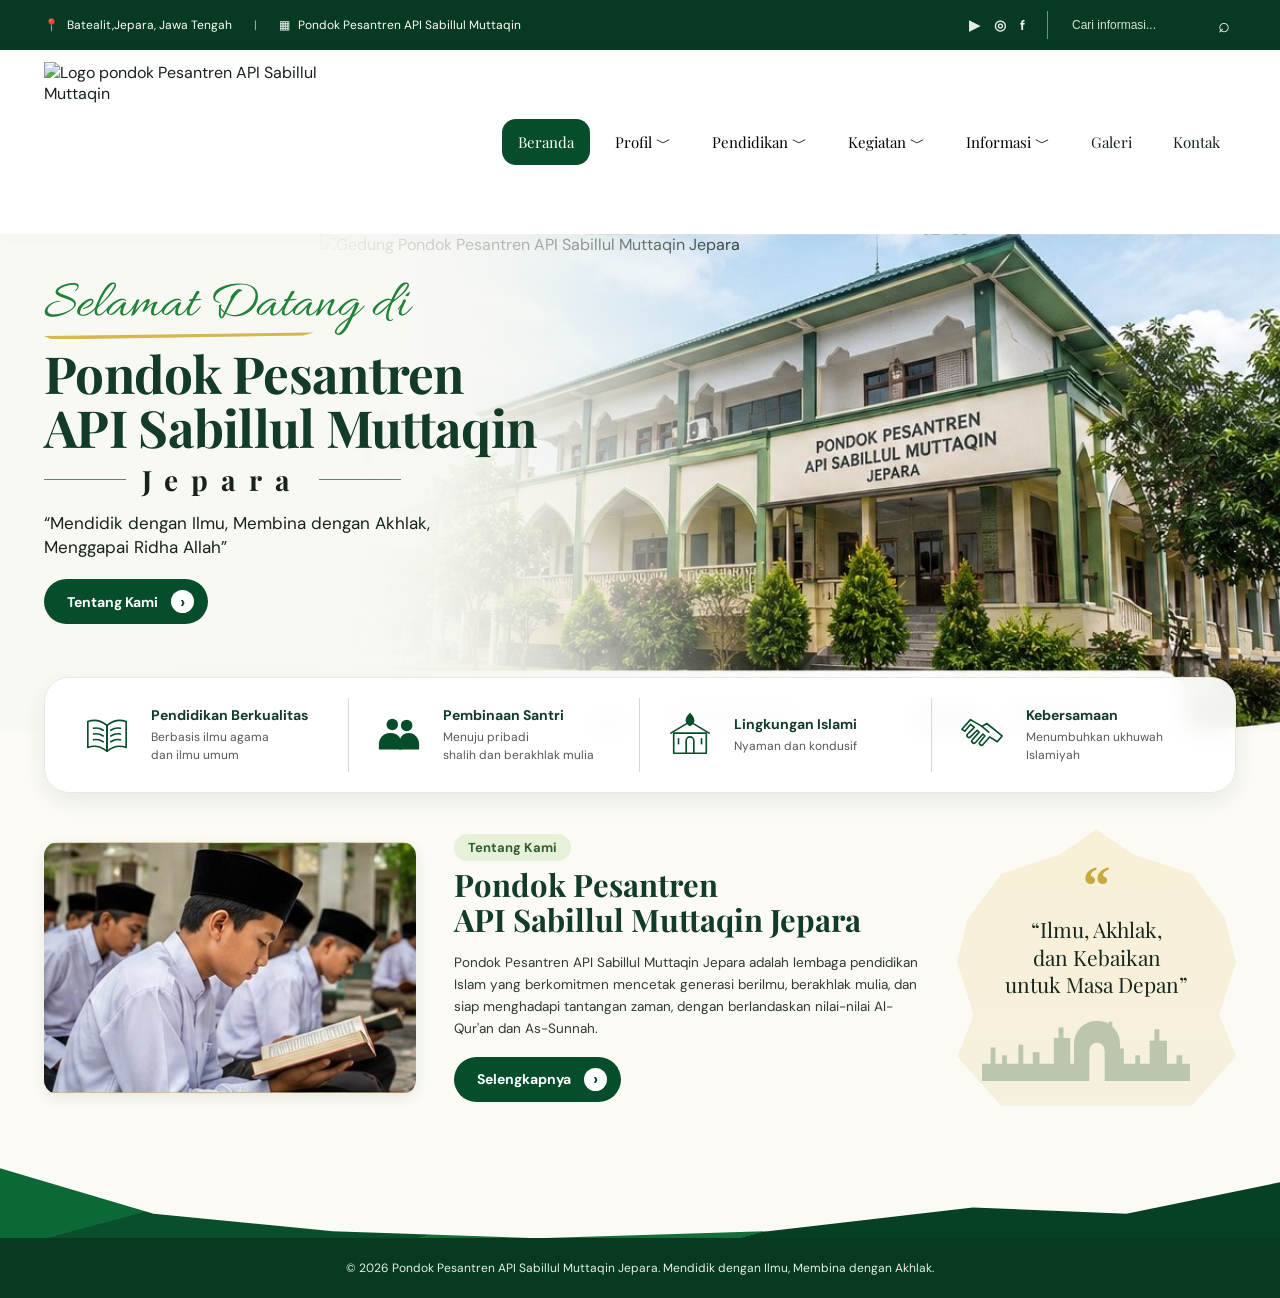
==== index.html.html @ f6223b7c "Add files via upload" ====
<!DOCTYPE html>
<html lang="id">
<head>
<meta charset="UTF-8">
<meta name="viewport" content="width=device-width, initial-scale=1.0">
<meta name="theme-color" content="#064d2b">
<meta name="description" content="Website resmi Pondok Pesantren API Sabillul Muttaqin Jepara. Mendidik dengan ilmu, membina dengan akhlak, menggapai ridha Allah.">
<title>Pondok Pesantren API Sabillul Muttaqin Jepara</title>
<link rel="preconnect" href="https://fonts.googleapis.com">
<link rel="preconnect" href="https://fonts.gstatic.com" crossorigin>
<link href="https://fonts.googleapis.com/css2?family=DM+Sans:wght@400;500;600;700&family=Playfair+Display:wght@500;600;700;800&family=Allura&display=swap" rel="stylesheet">
<link rel="stylesheet" href="style.css">
</head>
<body>
<div class="topbar"><div class="top-inner">
  <div class="top-item"><span aria-hidden="true">📍</span> Batealit,Jepara, Jawa Tengah</div><span class="top-divider">|</span>
  <div class="top-item"><span aria-hidden="true">▦</span> Pondok Pesantren API Sabillul Muttaqin</div>
  <div class="top-spacer"></div>
  <div class="socials" aria-label="Media sosial"><a href="#kontak" aria-label="YouTube">▶</a><a href="#kontak" aria-label="Instagram">◎</a><a href="#kontak" aria-label="Facebook">f</a></div>
  <div class="search"><input aria-label="Cari informasi" placeholder="Cari informasi..." id="searchInput"><button aria-label="Cari" style="background:none;border:0;color:white;font-size:20px;cursor:pointer" onclick="searchSite()">⌕</button></div>
</div></div>
<header class="nav-wrap"><nav class="nav" aria-label="Navigasi utama">
  <a class="brand" href="#beranda">
    <img src="logo.png.png" alt="Logo pondok Pesantren API Sabillul Muttaqin">
  </a>
  <button class="mobile-toggle" aria-label="Buka menu" aria-expanded="false" onclick="toggleMenu()">☰</button>
  <div class="nav-links" id="navLinks">
    <a class="active" href="#beranda">Beranda</a>
    <div class="drop"><button class="drop-toggle" aria-haspopup="true">Profil ﹀</button><div class="drop-menu"><a href="#tentang">Tentang Kami</a><a href="#nilai">Visi &amp; Misi</a><a href="#kontak">Pengasuh Pesantren</a></div></div>
    <div class="drop"><button class="drop-toggle" aria-haspopup="true">Pendidikan ﹀</button><div class="drop-menu"><a href="#pendidikan">Program Pendidikan</a><a href="#pendidikan">Kurikulum</a><a href="#pendidikan">Penerimaan Santri</a></div></div>
    <div class="drop"><button class="drop-toggle" aria-haspopup="true">Kegiatan ﹀</button><div class="drop-menu"><a href="#kegiatan">Kegiatan Santri</a><a href="#kegiatan">Agenda Pesantren</a></div></div>
    <div class="drop"><button class="drop-toggle" aria-haspopup="true">Informasi ﹀</button><div class="drop-menu"><a href="#informasi">Berita</a><a href="#informasi">Pengumuman</a></div></div>
    <a href="#galeri">Galeri</a><a href="#kontak">Kontak</a>
  </div>
</nav></header>
<main>
<section class="hero" id="beranda" aria-label="Selamat datang">
  <div class="hero-photo"><img src="gedung pondok.jpg" alt="Gedung Pondok Pesantren API Sabillul Muttaqin Jepara"></div>
  <div class="hero-content">
    <p class="script">Selamat Datang di</p>
    <h1>Pondok Pesantren<br>API Sabillul Muttaqin</h1>
    <div class="jepara">Jepara</div>
    <p class="hero-quote">“Mendidik dengan Ilmu, Membina dengan Akhlak,<br>Menggapai Ridha Allah”</p>
    <a class="pill" href="#tentang">Tentang Kami <span class="circle-arrow">›</span></a>
  </div>
</section>
<section class="feature-shell" id="nilai" aria-label="Keunggulan pesantren"><div class="features">
  <article class="feature"><div class="feature-icon"><svg viewBox="0 0 48 48"><path d="M4 10c8-3 14-1 20 4v27c-6-5-12-7-20-4z"/><path d="M44 10c-8-3-14-1-20 4v27c6-5 12-7 20-4z"/><path d="M10 17c4-1 7 0 10 2M10 23c4-1 7 0 10 2M10 29c4-1 7 0 10 2M38 17c-4-1-7 0-10 2M38 23c-4-1-7 0-10 2M38 29c-4-1-7 0-10 2"/></svg></div><div><h3>Pendidikan Berkualitas</h3><p>Berbasis ilmu agama<br>dan ilmu umum</p></div></article>
  <article class="feature"><div class="feature-icon"><svg viewBox="0 0 48 48"><circle cx="17" cy="13" r="6" fill="currentColor" stroke="none"/><circle cx="32" cy="14" r="6" fill="currentColor" stroke="none"/><path d="M3 39v-5c0-7 5-12 12-12s12 5 12 12v5z" fill="currentColor" stroke="none"/><path d="M24 39v-5c0-7 4-12 10-12s11 5 11 12v5z" fill="currentColor" stroke="none"/></svg></div><div><h3>Pembinaan Santri</h3><p>Menuju pribadi<br>shalih dan berakhlak mulia</p></div></article>
  <article class="feature"><div class="feature-icon"><svg viewBox="0 0 48 48"><path d="M7 22h34v21H7z"/><path d="M4 22l20-12 20 12M20 43V30a4 4 0 0 1 8 0v13"/><path d="M24 2c-5 5-5 9 0 12 5-3 5-7 0-12z" fill="currentColor"/><path d="M12 28v5m24-5v5"/></svg></div><div><h3>Lingkungan Islami</h3><p>Nyaman dan kondusif</p></div></article>
  <article class="feature"><div class="feature-icon"><svg viewBox="0 0 48 48"><path d="M3 18l9-10 12 7 5-3 16 13-5 6-8-5-7 8c-2 2-5-1-3-3l5-6-2-2-8 9c-2 2-5-1-3-3l7-8-2-2-7 7c-2 2-5-1-3-3l7-7-4-3-6 7z"/><path d="M24 15l7 6"/></svg></div><div><h3>Kebersamaan</h3><p>Menumbuhkan ukhuwah<br>Islamiyah</p></div></article>
</div></section>
<section class="about" id="tentang">
  <img class="students" src="[data-uri]" alt="Santri sedang membaca dan mempelajari kitab">
  <div class="about-copy"><span class="eyebrow">Tentang Kami</span><h2>Pondok Pesantren<br>API Sabillul Muttaqin Jepara</h2><p>Pondok Pesantren API Sabillul Muttaqin Jepara adalah lembaga pendidikan Islam yang berkomitmen mencetak generasi berilmu, berakhlak mulia, dan siap menghadapi tantangan zaman, dengan berlandaskan nilai-nilai Al-Qur'an dan As-Sunnah.</p><a class="pill" href="#kontak">Selengkapnya <span class="circle-arrow">›</span></a></div>
  <aside class="quote-card"><div class="quote-mark">“</div><blockquote>“Ilmu, Akhlak,<br>dan Kebaikan<br>untuk Masa Depan”</blockquote><svg class="silhouette" viewBox="0 0 240 70" aria-hidden="true"><path fill="currentColor" d="M0 70V52h9V35h5v17h7V43h5v9h12V32h5v20h10V40h7v12h15V25h5V14h5v11h7v27h10V40h7v12h13V36h5V19h5V8h4V19h5v17h7v16h12V43h5v9h10V28h5V16h5v12h8v24h10V43h6v9h8v18z"/><path fill="currentColor" d="M96 70V31a24 24 0 0 1 48 0v39z"/><path fill="#f5f0df" d="M112 70V38a8 8 0 0 1 16 0v32z"/></svg></aside>
</section>
</main>
<div class="bottom-wave"></div>
<footer id="kontak">© <span id="year"></span> Pondok Pesantren API Sabillul Muttaqin Jepara. Mendidik dengan Ilmu, Membina dengan Akhlak.</footer>
<script>
function toggleMenu(){const menu=document.getElementById('navLinks');const btn=document.querySelector('.mobile-toggle');const open=menu.classList.toggle('open');btn.setAttribute('aria-expanded',String(open));}
document.querySelectorAll('#navLinks a').forEach(a=>a.addEventListener('click',()=>{document.getElementById('navLinks').classList.remove('open');document.querySelector('.mobile-toggle').setAttribute('aria-expanded','false')}));
function searchSite(){const q=document.getElementById('searchInput').value.trim().toLowerCase();if(!q)return;const targets=[...document.querySelectorAll('main h1,main h2,main h3,main p')];const found=targets.find(el=>el.textContent.toLowerCase().includes(q));if(found){found.scrollIntoView({behavior:'smooth',block:'center'});found.style.outline='2px solid #d6b64f';setTimeout(()=>found.style.outline='',1800)}else alert('Informasi "'+q+'" belum tersedia di halaman ini.');}
document.getElementById('searchInput').addEventListener('keydown',e=>{if(e.key==='Enter')searchSite()});
document.getElementById('year').textContent=new Date().getFullYear();
</script>
</body></html>
---- style.css ----
:root{--green:#064d2b;--deep:#063a22;--green2:#18743c;--gold:#d6b64f;--ink:#123c27;--cream:#fbfaf5;--muted:#5f685f;--shadow:0 12px 35px #153b2512}
*{box-sizing:border-box}html{scroll-behavior:smooth}body{margin:0;background:var(--cream);color:#17231a;font-family:"DM Sans",sans-serif}a{color:inherit;text-decoration:none}button{font:inherit}.topbar{background:var(--deep);color:#fff;font-size:12px}.top-inner{max-width:1240px;margin:auto;padding:11px 24px;display:flex;align-items:center;gap:22px}.top-item{display:flex;align-items:center;gap:8px;white-space:nowrap}.top-divider{opacity:.6}.top-spacer{flex:1}.socials{display:flex;gap:14px;align-items:center}.socials a{font-weight:700;font-size:14px;opacity:.9}.search{display:flex;align-items:center;gap:12px;border-left:1px solid #ffffff70;padding-left:22px}.search input{width:130px;background:transparent;border:0;color:#fff;outline:0;font-size:12px}.search input::placeholder{color:#d5dfd8}.nav-wrap{background:#ffffffed;position:sticky;top:0;z-index:10;box-shadow:0 3px 16px #123c2708;backdrop-filter:blur(12px)}.nav{max-width:1240px;margin:auto;padding:12px 24px;display:flex;align-items:center;justify-content:space-between;gap:26px}.brand{display:flex;align-items:center;gap:15px;min-width:330px}.brand img{width:78px;height:78px;object-fit:contain}.brand-title{font-family:"Playfair Display",serif;font-weight:800;color:#123c27;line-height:1.05;font-size:21px}.brand-title small{display:block;font-family:"DM Sans",sans-serif;font-size:14px;letter-spacing:3px;margin-top:4px}.nav-links{display:flex;align-items:center;gap:9px}.nav-links>a,.drop-toggle{padding:13px 16px;border-radius:14px;font-family:"Playfair Display",serif;font-size:15px;white-space:nowrap;transition:.2s;background:none;border:0;cursor:pointer}.nav-links>a:hover,.drop-toggle:hover{color:var(--green2);background:#edf5e9}.nav-links .active{background:var(--green);color:white}.drop{position:relative}.drop-menu{display:none;position:absolute;top:100%;left:0;min-width:190px;padding:8px;background:white;box-shadow:var(--shadow);border:1px solid #e7eee6;border-radius:12px}.drop:hover .drop-menu,.drop:focus-within .drop-menu{display:grid}.drop-menu a{padding:11px 12px;border-radius:8px;font-size:13px}.drop-menu a:hover{background:#edf5e9}.mobile-toggle{display:none;border:0;background:var(--green);color:white;padding:10px 13px;border-radius:10px;font-size:20px}.hero{position:relative;min-height:490px;overflow:hidden;background:#e8f0e7}.hero-photo{position:absolute;inset:0 0 0 25%;background-image:linear-gradient(90deg,#f8f8f2 0%,#f8f8f2cc 12%,#f8f8f200 42%),url("[data-uri]");background-size:cover;background-position:center 47%}.hero:before{content:"";position:absolute;inset:0;background:linear-gradient(90deg,#f9f9f4 0%,#f9f9f4f2 26%,#f9f9f4a6 42%,transparent 62%);z-index:1;pointer-events:none}.hero-content{position:relative;z-index:2;max-width:1240px;margin:auto;padding:42px 24px 108px}.script{font-family:"Allura",cursive;color:#21813a;font-size:54px;line-height:1.1;margin:0 0 4px}.script:after{content:"";display:block;width:270px;height:7px;margin-top:-3px;background:var(--gold);clip-path:polygon(0 50%,100% 0,96% 45%,3% 100%)}h1,h2,h3{font-family:"Playfair Display",serif;color:var(--ink)}h1{font-size:clamp(36px,4vw,52px);line-height:1.05;margin:8px 0 6px;max-width:620px;letter-spacing:-.7px}.jepara{font-family:"Playfair Display",serif;font-weight:700;letter-spacing:13px;font-size:28px;margin:4px 0 14px;display:flex;align-items:center;gap:16px}.jepara:before,.jepara:after{content:"";height:1px;width:82px;background:#63826d}.hero-quote{font-size:17px;line-height:1.4;margin:0 0 20px;max-width:420px}.pill{display:inline-flex;align-items:center;gap:13px;border:0;background:var(--green);color:white;padding:11px 14px 11px 23px;border-radius:40px;font-weight:700;font-size:14px;transition:.2s;cursor:pointer}.pill:hover{background:#0c6b38;transform:translateY(-2px)}.circle-arrow{width:23px;height:23px;display:grid;place-items:center;border-radius:50%;background:#fff;color:var(--green);font-size:17px}.feature-shell{max-width:1240px;margin:-55px auto 0;padding:0 24px;position:relative;z-index:3}.features{display:grid;grid-template-columns:repeat(4,1fr);background:#ffffffed;border:1px solid #e9e8e0;border-radius:25px;box-shadow:0 8px 22px #142d1b12;padding:20px 12px;backdrop-filter:blur(12px)}.feature{display:flex;align-items:center;gap:20px;padding:8px 26px;border-right:1px solid #d6d8d1}.feature:last-child{border:0}.feature-icon{width:48px;height:48px;flex:0 0 48px;color:var(--green);display:grid;place-items:center}.feature-icon svg{width:46px;height:46px;stroke:currentColor;stroke-width:1.7;fill:none;stroke-linecap:round;stroke-linejoin:round}.feature h3{font-family:"DM Sans",sans-serif;font-size:14px;margin:0 0 5px;font-weight:700}.feature p{font-size:12px;color:#525b53;line-height:1.45;margin:0}.about{max-width:1240px;margin:36px auto 0;padding:0 24px 62px;display:grid;grid-template-columns:1fr 1.25fr .75fr;gap:38px;align-items:center}.students{width:100%;height:252px;object-fit:cover;object-position:center;border-radius:14px;box-shadow:0 4px 14px #193f2415}.eyebrow{display:inline-block;background:#e7f1d9;color:#315d32;border-radius:20px;padding:5px 14px;font-size:13px;font-weight:700;margin-bottom:6px}.about h2{font-size:31px;line-height:1.14;margin:0 0 14px}.about-copy p{font-size:13.5px;line-height:1.65;color:#303a31;margin:0 0 16px}.quote-card{min-height:260px;display:flex;flex-direction:column;align-items:center;justify-content:center;text-align:center;padding:35px 24px 25px;position:relative;background:linear-gradient(180deg,#f8f0d6,#f5f0df);clip-path:polygon(50% 0,63% 9%,84% 16%,96% 32%,100% 48%,94% 67%,100% 82%,84% 100%,16% 100%,0 82%,6% 67%,0 48%,4% 32%,16% 16%,37% 9%);color:#17251b}.quote-mark{font-family:Georgia,serif;font-size:55px;line-height:.8;color:#c7a93d;font-weight:bold}.quote-card blockquote{font-family:"Playfair Display",serif;font-size:21px;line-height:1.3;margin:8px 0 16px}.silhouette{width:100%;max-width:230px;opacity:.34;color:#4d7653}.bottom-wave{height:70px;position:relative;overflow:hidden;background:linear-gradient(165deg,#0d6838 0 20%,#0a4e2c 20% 44%,#176c3a 44% 65%,#064126 65%);clip-path:polygon(0 0,12% 65%,26% 90%,42% 100%,60% 90%,76% 56%,88% 65%,100% 20%,100% 100%,0 100%)}footer{background:#063b22;color:#e5eee7;padding:22px;text-align:center;font-size:12px}.mobile-only{display:none}
@media(max-width:1050px){.brand{min-width:0}.brand-title{font-size:18px}.brand img{width:64px;height:64px}.nav-links{gap:0}.nav-links>a,.drop-toggle{padding:11px 9px;font-size:14px}.feature{padding:8px 14px;gap:12px}.about{gap:24px;grid-template-columns:1fr 1.2fr}.quote-card{grid-column:1/-1;min-height:180px;clip-path:none;border-radius:18px}.silhouette{display:none}}
@media(max-width:760px){.top-inner{padding:9px 16px;gap:9px;font-size:10px}.top-item:nth-of-type(2),.top-divider,.socials,.search{display:none}.top-spacer{display:block}.nav{padding:10px 16px}.brand{gap:9px}.brand img{width:52px;height:52px}.brand-title{font-size:15px}.brand-title small{font-size:10px;letter-spacing:2px}.mobile-toggle{display:block}.nav-links{display:none;position:absolute;left:12px;right:12px;top:100%;padding:12px;background:#fff;border-radius:15px;box-shadow:var(--shadow);align-items:stretch;flex-direction:column}.nav-links.open{display:flex}.nav-links>a,.drop-toggle{text-align:left;width:100%;display:block;padding:12px 14px}.drop-menu{position:static;box-shadow:none;border:0;padding-left:15px}.drop:hover .drop-menu,.drop:focus-within .drop-menu{display:grid}.hero{min-height:600px}.hero-photo{inset:220px 0 0;background-position:57% center}.hero:before{background:linear-gradient(180deg,#f9f9f4 0%,#f9f9f4 33%,#f9f9f4d9 48%,transparent 70%)}.hero-content{padding:32px 20px 150px}.script{font-size:43px}.script:after{width:220px}.hero h1{font-size:36px;max-width:500px}.jepara{font-size:22px;letter-spacing:8px;gap:9px}.jepara:before,.jepara:after{width:42px}.hero-quote{font-size:14px;max-width:340px}.feature-shell{margin:-42px auto 0;padding:0 14px}.features{grid-template-columns:1fr 1fr;border-radius:19px;padding:10px}.feature{padding:14px 8px;gap:10px;border-right:0;border-bottom:1px solid #e0e3db}.feature:nth-child(odd){border-right:1px solid #e0e3db}.feature:nth-child(n+3){border-bottom:0}.feature-icon{width:35px;height:35px;flex-basis:35px}.feature-icon svg{width:34px;height:34px}.feature h3{font-size:12px}.feature p{font-size:10px}.about{margin-top:28px;padding:0 18px 36px;grid-template-columns:1fr;gap:20px}.students{height:240px}.about h2{font-size:28px}.quote-card{grid-column:auto;min-height:170px}.bottom-wave{height:42px}}
@media(prefers-reduced-motion:reduce){html{scroll-behavior:auto}*,*:before,*:after{transition:none!important}}
.brand img {
    width: 300px;
    height: 160px;
    object-fit:contain;
}
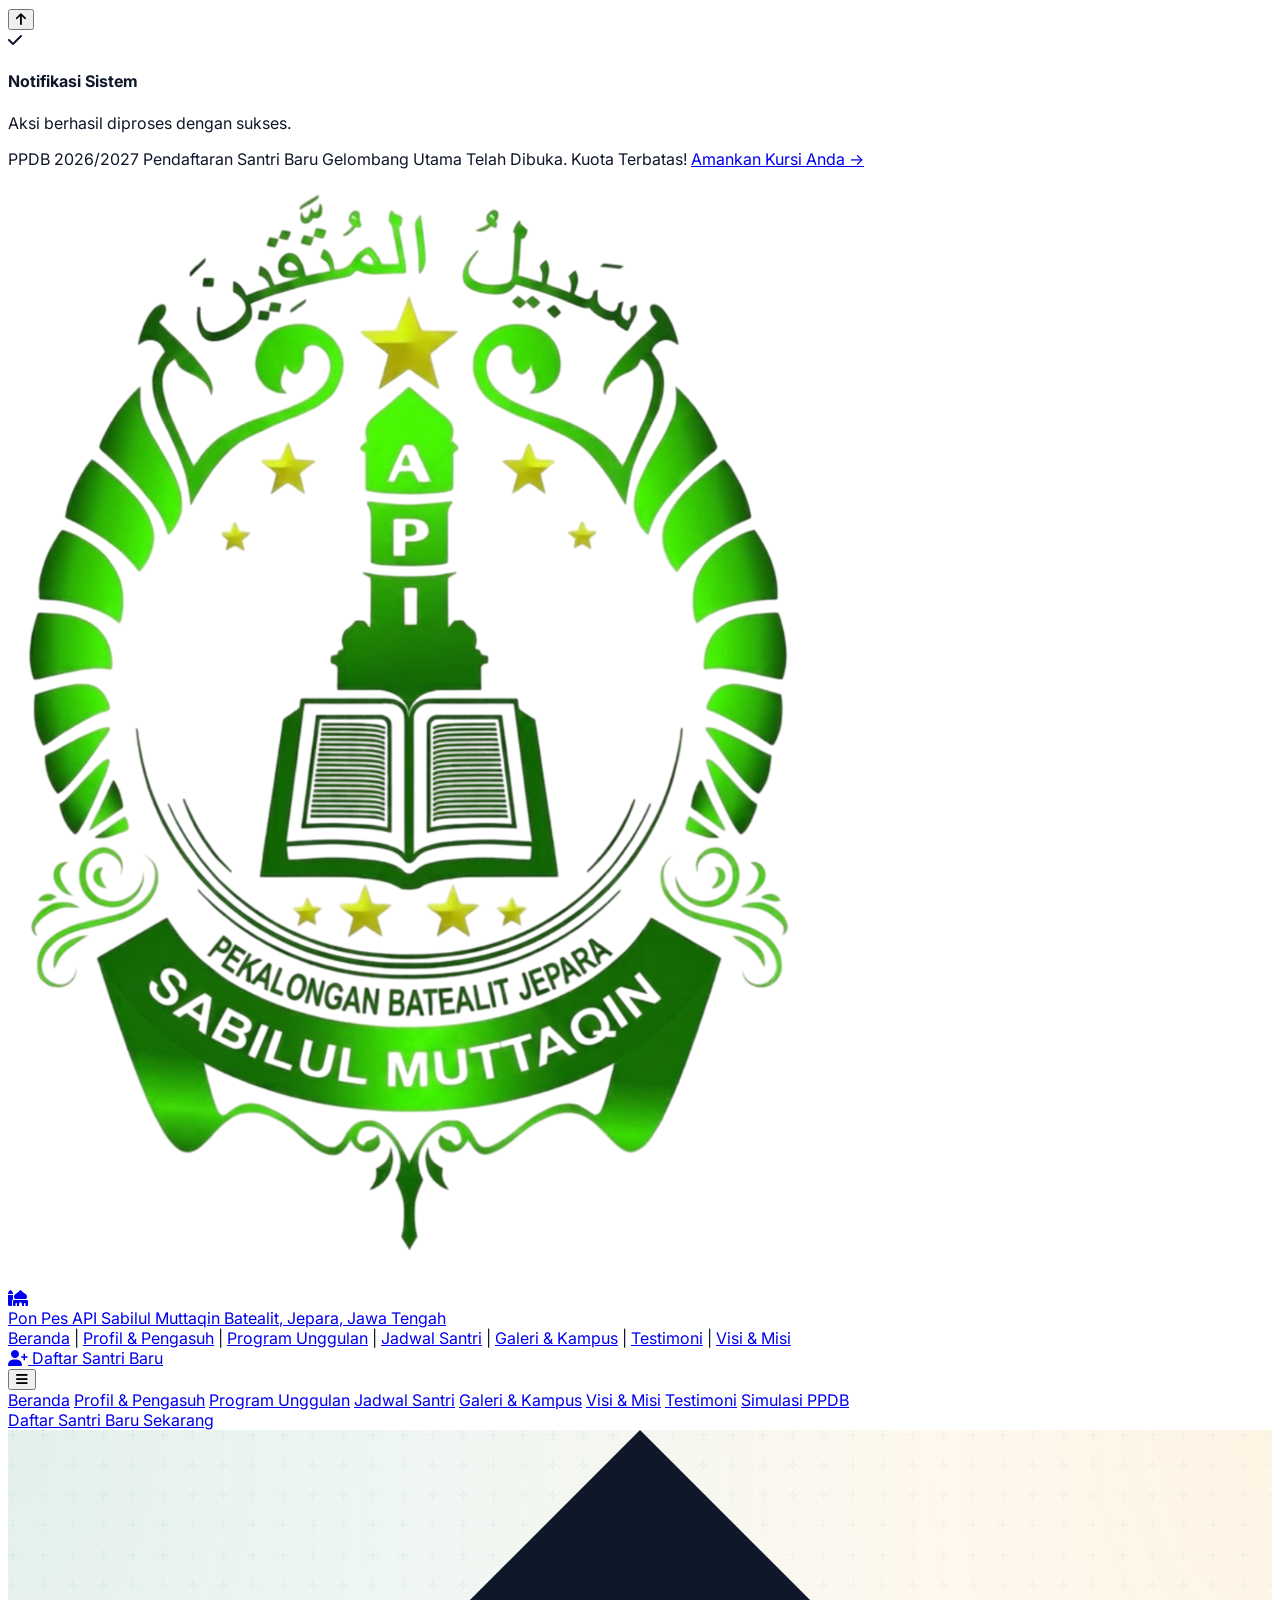
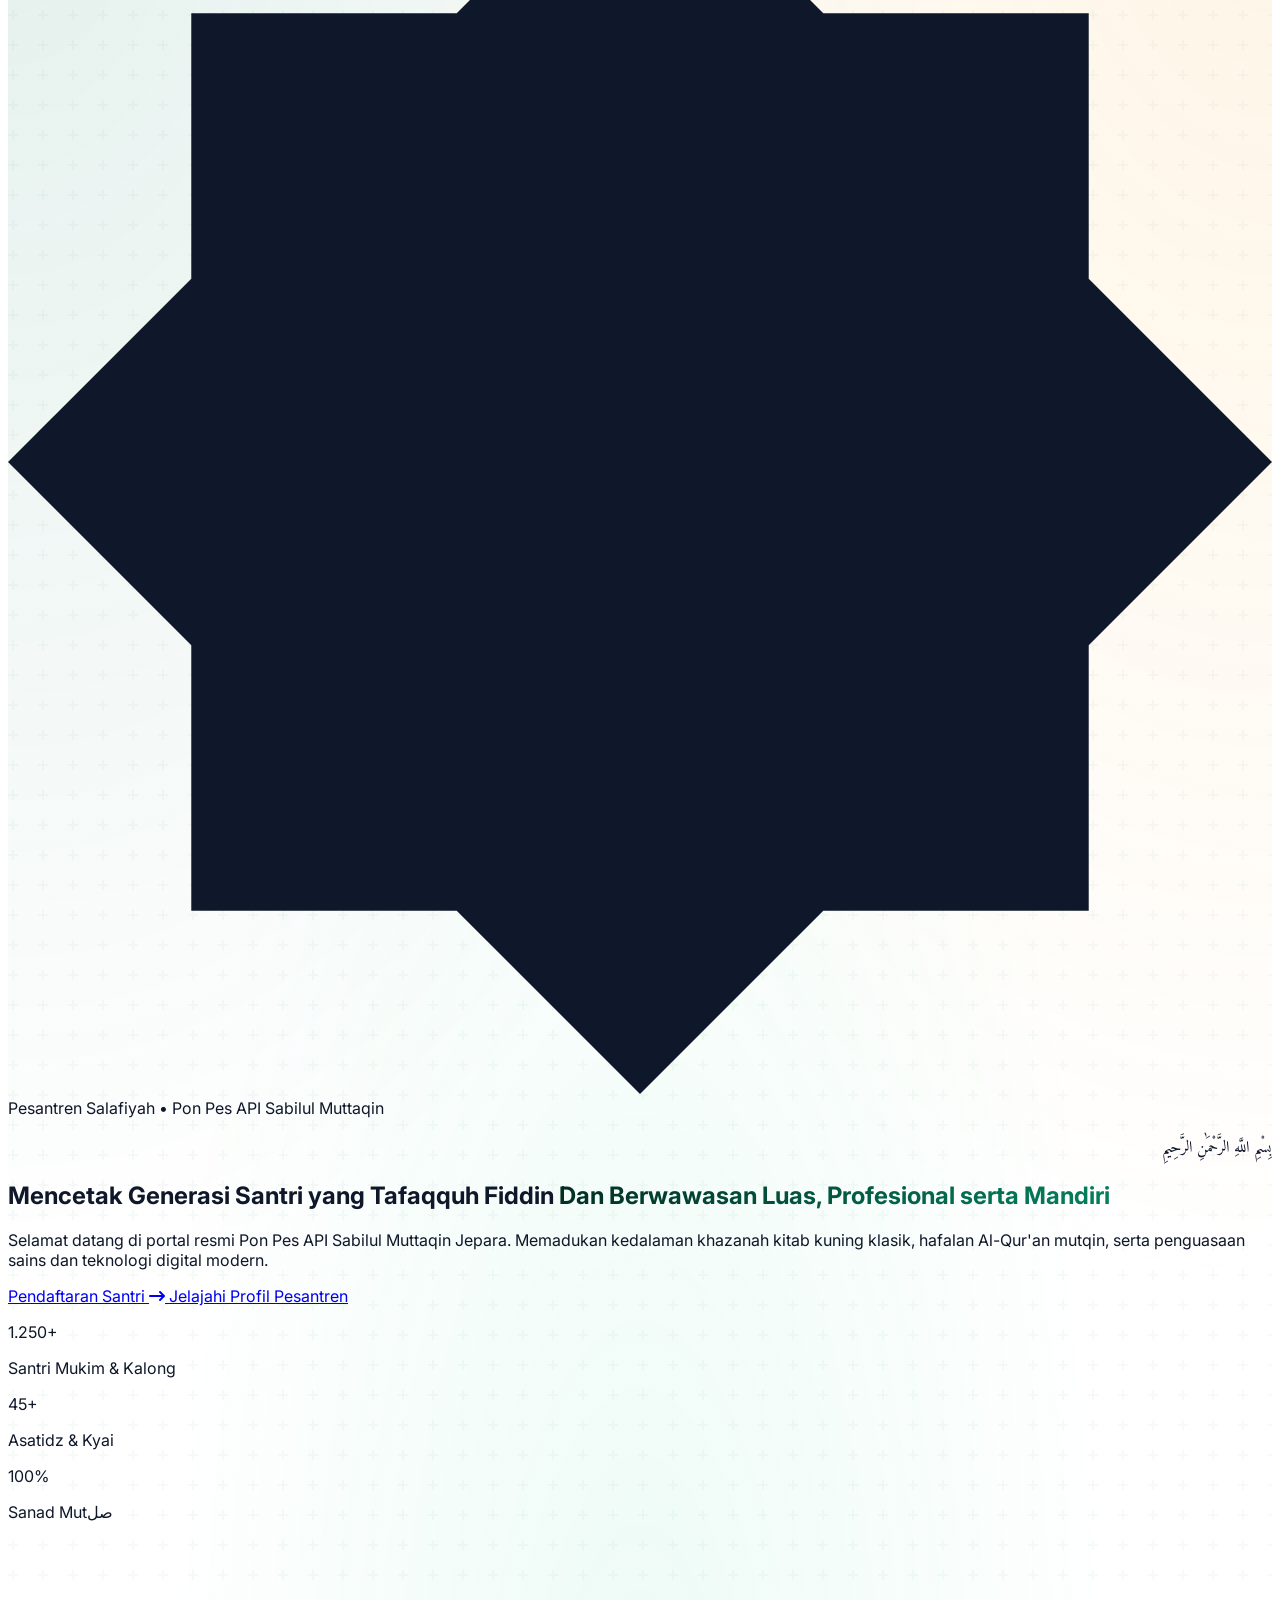
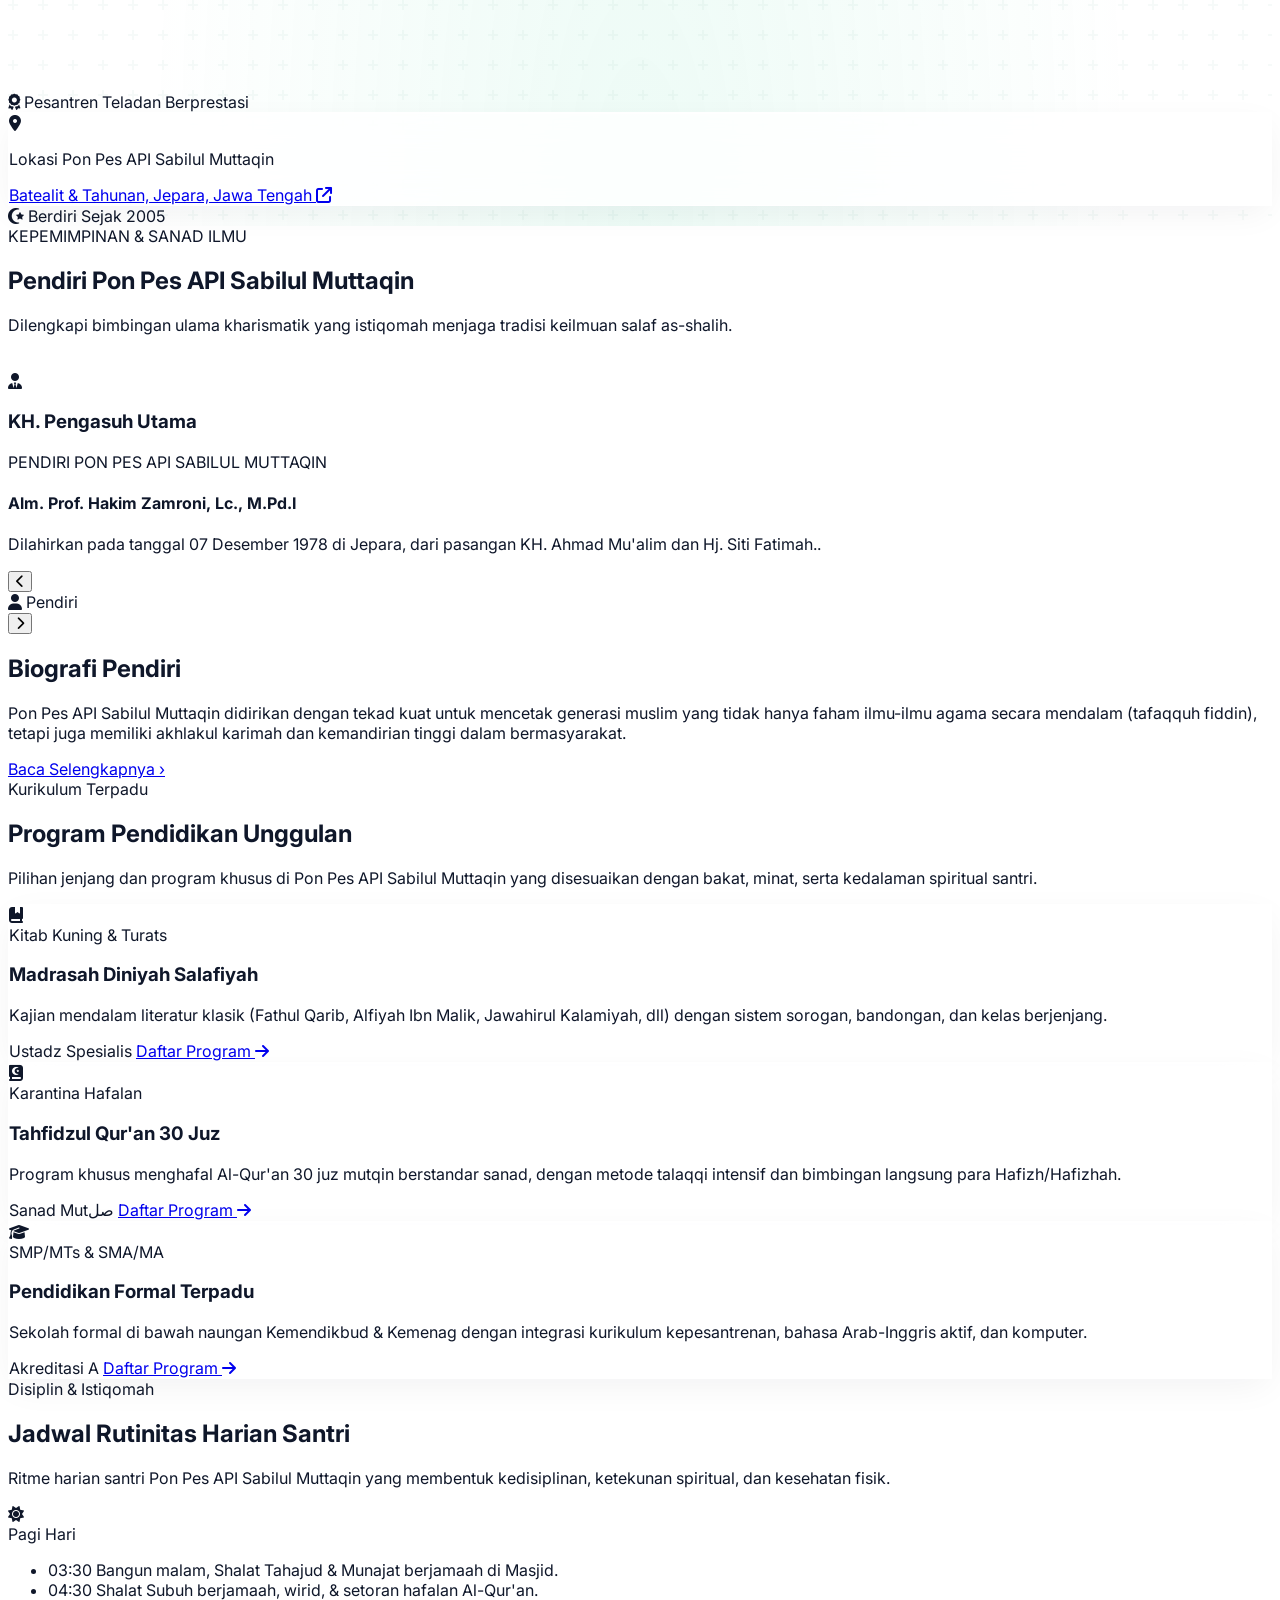
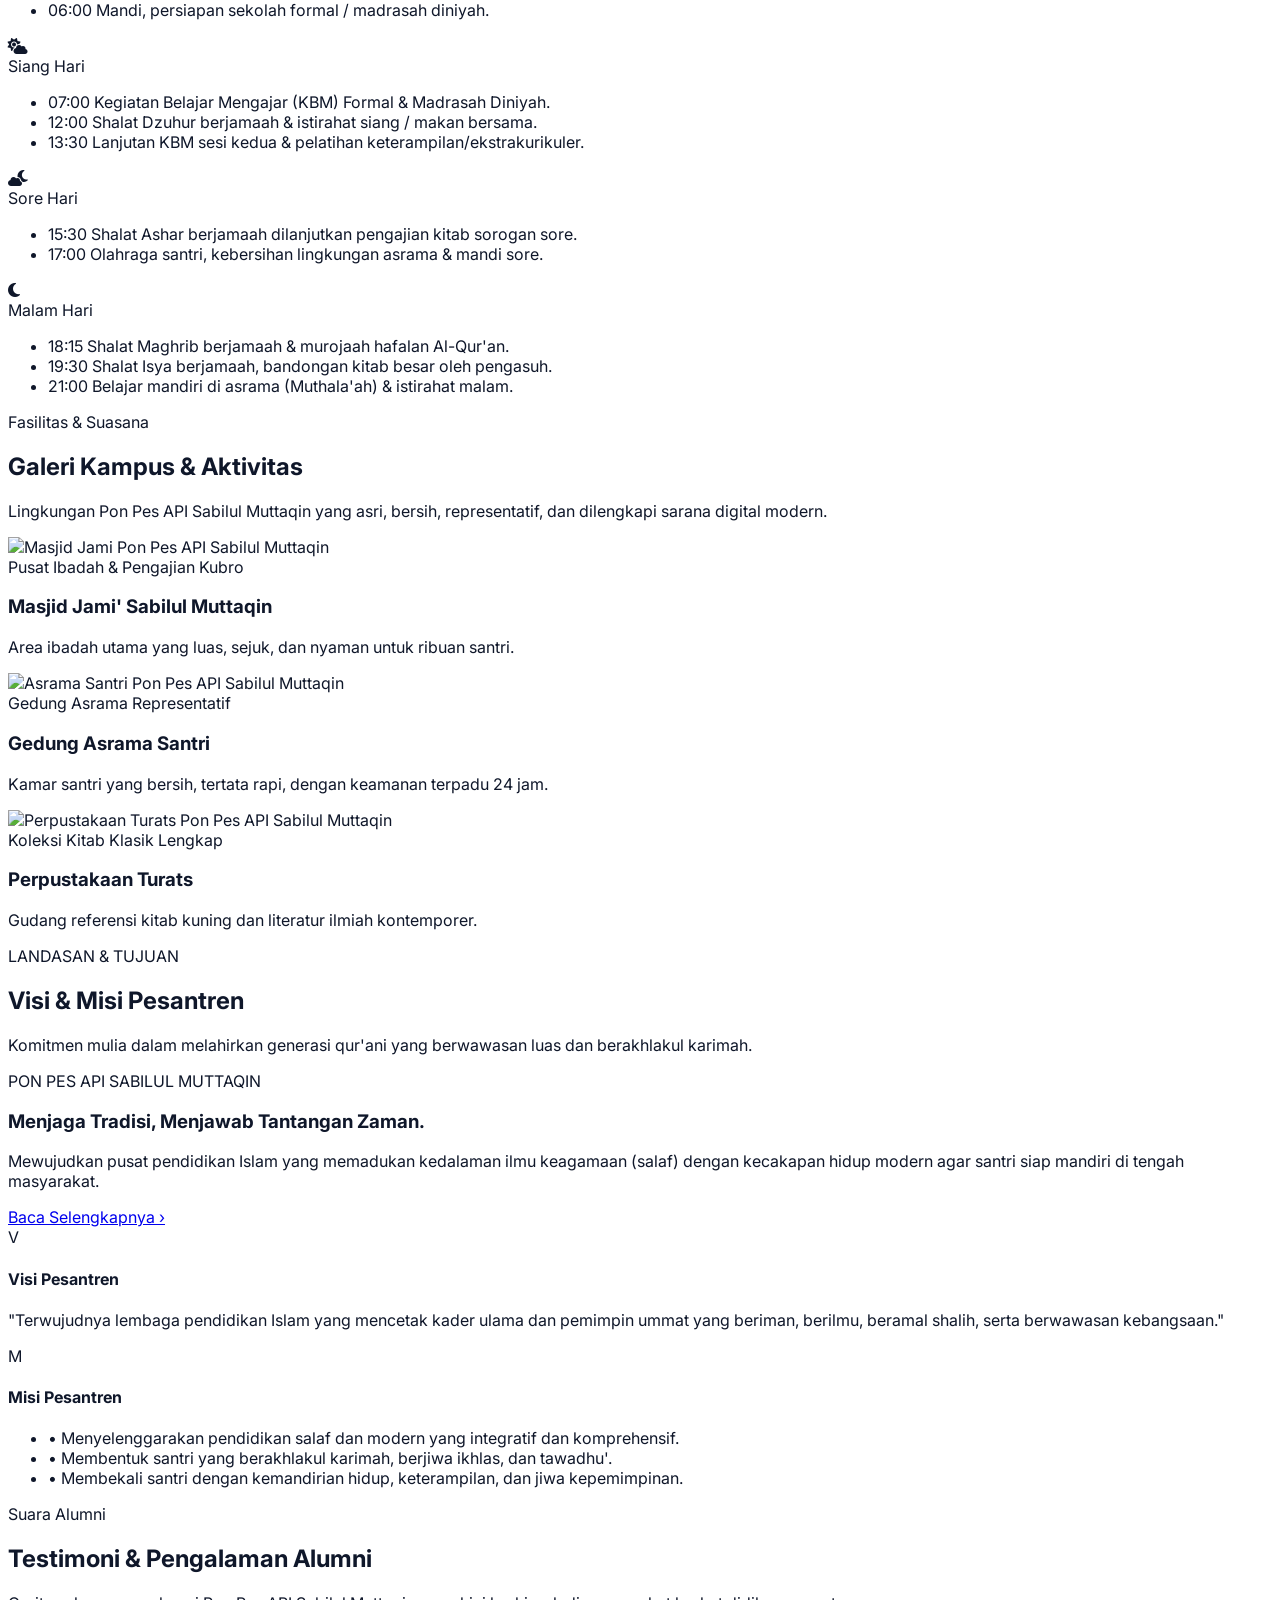
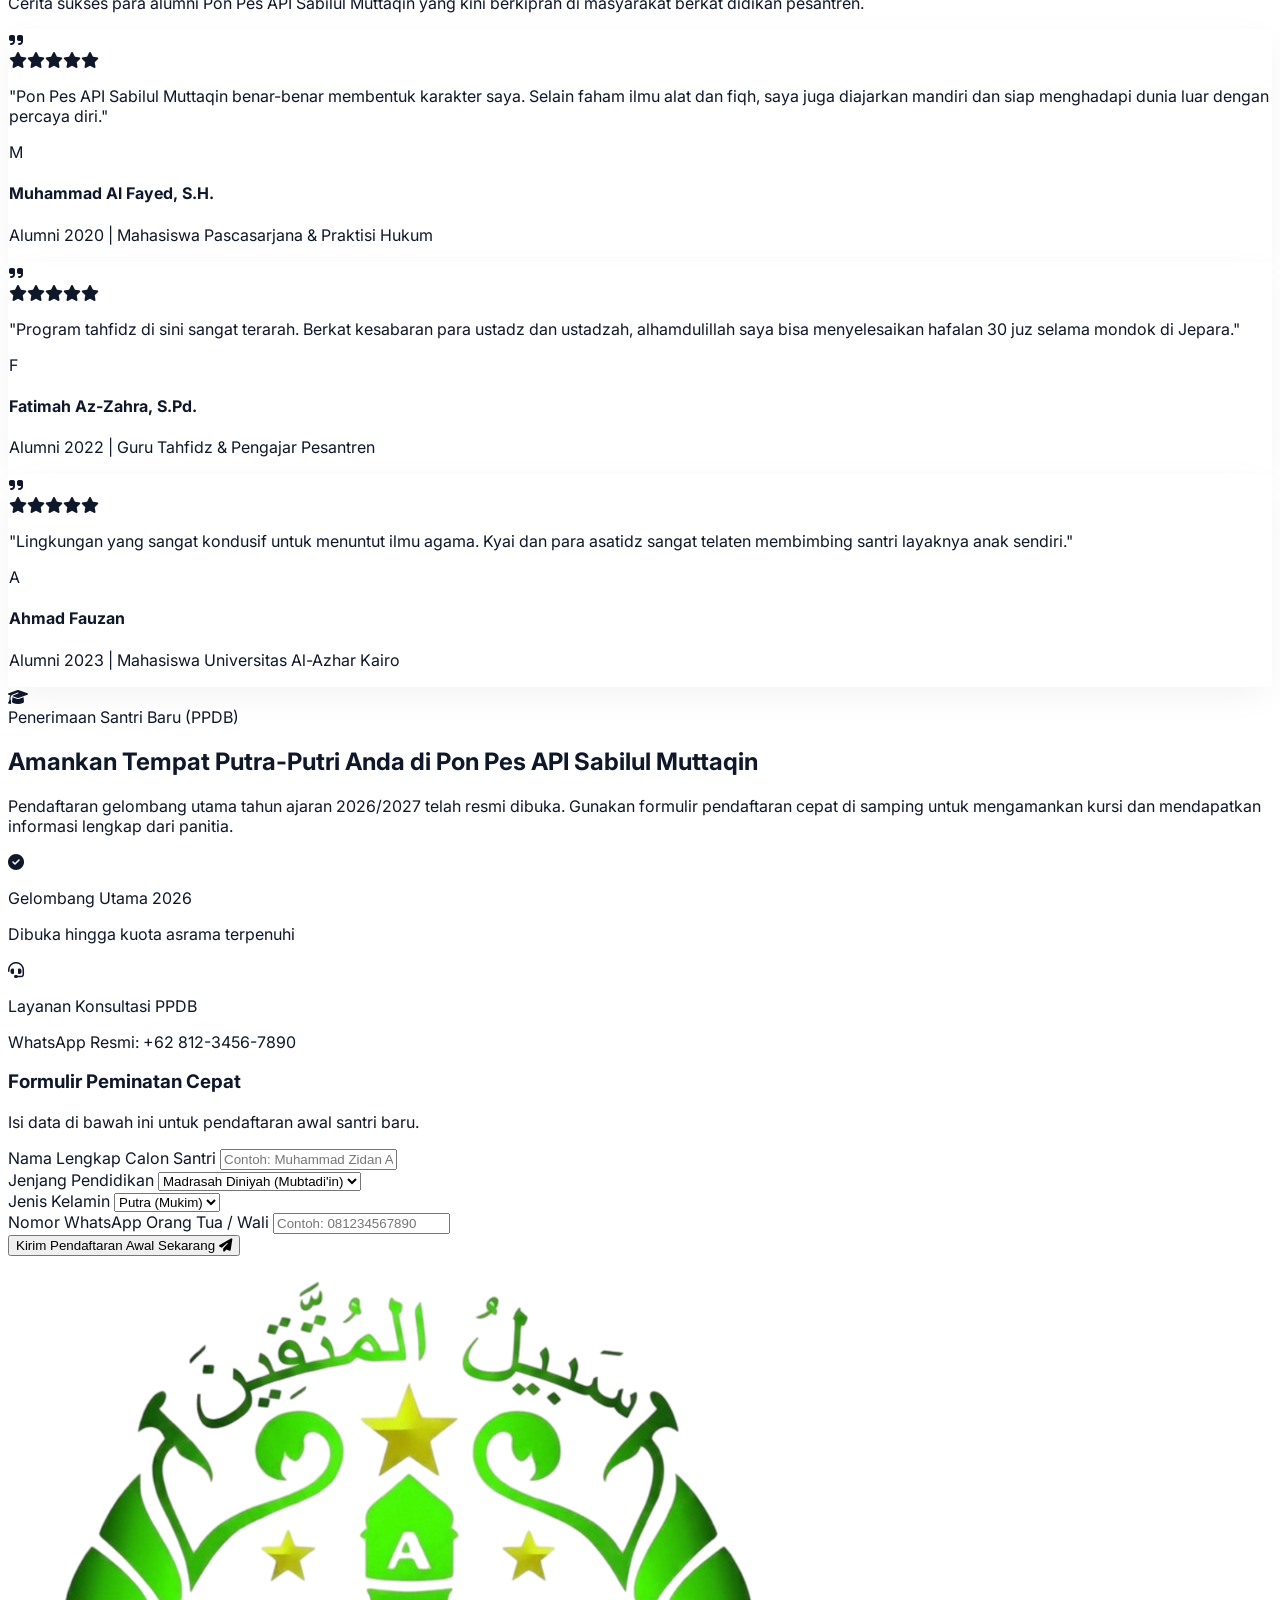
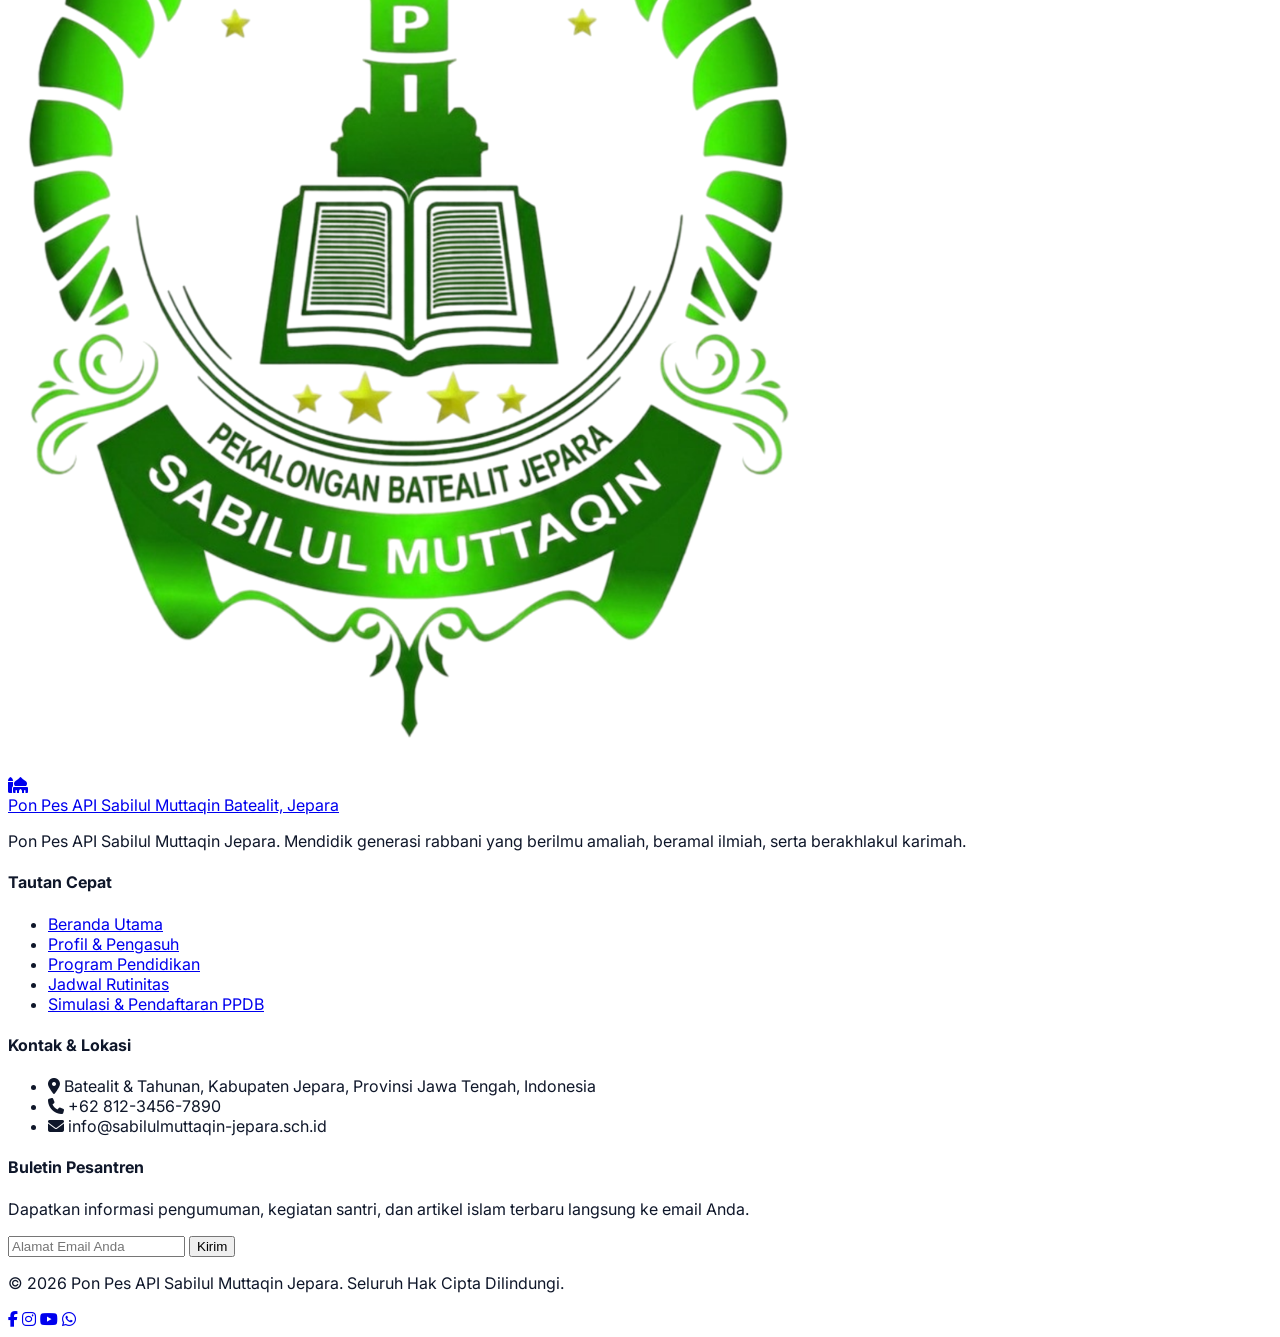
==== commit 62450c3c: "Add files via upload" ====
--- a/index.html.html
+++ b/index.html.html
@@ -1,68 +1,1309 @@
 <!DOCTYPE html>
-<html lang="id">
+<html lang="id" class="scroll-smooth scroll-pt-24">
 <head>
-<meta charset="UTF-8">
-<meta name="viewport" content="width=device-width, initial-scale=1.0">
-<meta name="theme-color" content="#064d2b">
-<meta name="description" content="Website resmi Pondok Pesantren API Sabillul Muttaqin Jepara. Mendidik dengan ilmu, membina dengan akhlak, menggapai ridha Allah.">
-<title>Pondok Pesantren API Sabillul Muttaqin Jepara</title>
-<link rel="preconnect" href="https://fonts.googleapis.com">
-<link rel="preconnect" href="https://fonts.gstatic.com" crossorigin>
-<link href="https://fonts.googleapis.com/css2?family=DM+Sans:wght@400;500;600;700&family=Playfair+Display:wght@500;600;700;800&family=Allura&display=swap" rel="stylesheet">
-<link rel="stylesheet" href="style.css">
+    <meta charset="UTF-8">
+    <meta name="viewport" content="width=device-width, initial-scale=1.0">
+    <title>Pon Pes API Sabilul Muttaqin — Batealit, Jepara</title>
+    <!-- Tailwind CSS CDN -->
+    <script src="https://cdn.tailwindcss.com"></script>
+    <script>
+        tailwind.config = {
+            theme: {
+                extend: {
+                    colors: {
+                        emeraldDeep: '#022C22',
+                        emeraldPrimary: '#047857',
+                        sageAccent: '#34D399',
+                        goldWarm: '#F59E0B',
+                        goldLight: '#FEF3C7',
+                        goldDeep: '#D97706',
+                        offWhite: '#F8FAFC'
+                    },
+                    fontFamily: {
+                        sans: ['Inter', 'sans-serif'],
+                        arabic: ['Amiri', 'serif']
+                    },
+                    animation: {
+                        'float-slow': 'float 7s ease-in-out infinite',
+                        'float-delayed': 'float 9s ease-in-out 2s infinite',
+                        'pulse-glow': 'pulseGlow 5s cubic-bezier(0.4, 0, 0.6, 1) infinite',
+                        'spin-ultra-slow': 'spin 45s linear infinite',
+                        'gradient-x': 'gradientX 8s ease infinite',
+                    },
+                    keyframes: {
+                        float: {
+                            '0%, 100%': { transform: 'translateY(0px) rotate(0deg)' },
+                            '50%': { transform: 'translateY(-16px) rotate(1deg)' },
+                        },
+                        pulseGlow: {
+                            '0%, 100%': { opacity: 0.45, transform: 'scale(1)' },
+                            '50%': { opacity: 0.85, transform: 'scale(1.08)' },
+                        },
+                        gradientX: {
+                            '0%, 100%': { 'background-position': '0% 50%' },
+                            '50%': { 'background-position': '100% 50%' },
+                        }
+                    }
+                }
+            }
+        }
+    </script>
+    <!-- Google Fonts Inter & Amiri -->
+    <link href="https://fonts.googleapis.com/css2?family=Amiri:ital,wght@0,400;0,700;1,400&family=Inter:wght@300;400;500;600;700;800;900&display=swap" rel="stylesheet">
+    <!-- FontAwesome Icons -->
+    <link rel="stylesheet" href="https://cdnjs.cloudflare.com/ajax/libs/font-awesome/6.4.0/css/all.min.css">
+    <!-- AOS Animation Library -->
+    <link href="https://unpkg.com/aos@2.3.1/dist/aos.css" rel="stylesheet">
+    <style>
+        body {
+            font-family: 'Inter', sans-serif;
+            background-color: #FFFFFF;
+            color: #0F172A;
+            overflow-x: hidden;
+            text-rendering: optimizeLegibility;
+            -webkit-font-smoothing: antialiased;
+            -moz-osx-font-smoothing: grayscale;
+        }
+        .arabic-font {
+            font-family: 'Amiri', serif;
+        }
+        /* Ultra HD+ Aurora Islamic Mesh */
+        .islamic-mesh {
+            background-color: #ffffff;
+            background-image: 
+                radial-gradient(at 0% 0%, rgba(4, 120, 87, 0.11) 0px, transparent 52%),
+                radial-gradient(at 100% 0%, rgba(245, 158, 11, 0.11) 0px, transparent 52%),
+                radial-gradient(at 50% 100%, rgba(52, 211, 153, 0.09) 0px, transparent 55%),
+                url("data:image/svg+xml,%3Csvg width='60' height='60' viewBox='0 0 60 60' xmlns='http://www.w3.org/2000/svg'%3E%3Cg fill='none' fill-rule='evenodd'%3E%3Cg fill='%23047857' fill-opacity='0.035'%3E%3Cpath d='M36 34v-4h-2v4h-4v2h4v4h2v-4h4v-2h-4zm0-30V0h-2v4h-4v2h4v4h2V6h4V4h-4zM6 34v-4H4v4H0v2h4v4h2v-4h4v-2H6zM6 4V0H4v4H0v2h4v4h2V6h4V4H6z'/%3E%3C/g%3E%3C/g%3E%3C/svg%3E");
+        }
+        /* Crystal Glassmorphism 4K */
+        .glass-card {
+            background: rgba(255, 255, 255, 0.86);
+            backdrop-filter: blur(24px) saturate(160%);
+            -webkit-backdrop-filter: blur(24px) saturate(160%);
+            border: 1px solid rgba(255, 255, 255, 0.85);
+            box-shadow: 0 10px 35px -5px rgba(15, 23, 42, 0.06), inset 0 1px 0 0 rgba(255, 255, 255, 0.9);
+        }
+        .glass-dark {
+            background: rgba(2, 44, 34, 0.88);
+            backdrop-filter: blur(20px) saturate(150%);
+            border: 1px solid rgba(52, 211, 153, 0.25);
+        }
+        .text-gold-gradient {
+            background: linear-gradient(135deg, #F59E0B 0%, #D97706 50%, #B45309 100%);
+            -webkit-background-clip: text;
+            -webkit-text-fill-color: transparent;
+        }
+        .text-emerald-gradient {
+            background: linear-gradient(135deg, #022C22 0%, #047857 45%, #10B981 100%);
+            background-size: 200% auto;
+            -webkit-background-clip: text;
+            -webkit-text-fill-color: transparent;
+            animation: gradientX 6s ease infinite;
+        }
+        /* Ultra Smooth Hover, 3D Tilt & Spotlight */
+        .hover-lift {
+            transition: transform 0.45s cubic-bezier(0.16, 1, 0.3, 1), box-shadow 0.45s cubic-bezier(0.16, 1, 0.3, 1), border-color 0.3s ease;
+            position: relative;
+            overflow: hidden;
+            transform-style: preserve-3d;
+        }
+        .hover-lift:hover {
+            transform: translateY(-10px);
+            box-shadow: 0 28px 55px -12px rgba(4, 120, 87, 0.2), 0 0 0 1px rgba(4, 120, 87, 0.25);
+        }
+        /* Efek Kilau Cahaya Spekular saat Hover */
+        .card-shimmer::after {
+            content: '';
+            position: absolute;
+            top: 0;
+            left: 0;
+            width: 55%;
+            height: 100%;
+            background: linear-gradient(to right, transparent, rgba(255, 255, 255, 0.55), transparent);
+            transform: skewX(-25deg) translateX(-260%);
+            transition: transform 0.8s cubic-bezier(0.16, 1, 0.3, 1);
+            pointer-events: none;
+        }
+        .card-shimmer:hover::after {
+            transform: skewX(-25deg) translateX(460%);
+        }
+        /* Garis Bawah Animasi Navbar */
+        .nav-link {
+            position: relative;
+            padding-bottom: 4px;
+        }
+        .nav-link::after {
+            content: '';
+            position: absolute;
+            bottom: 0;
+            left: 50%;
+            width: 0;
+            height: 2.5px;
+            background: linear-gradient(90deg, #047857, #F59E0B);
+            border-radius: 9999px;
+            transition: all 0.35s cubic-bezier(0.16, 1, 0.3, 1);
+            transform: translateX(-50%);
+        }
+        .nav-link:hover::after,
+        .nav-link.active::after {
+            width: 100%;
+        }
+        /* Custom Ultra-Clean Scrollbar */
+        ::-webkit-scrollbar {
+            width: 10px;
+        }
+        ::-webkit-scrollbar-track {
+            background: #f8fafc;
+        }
+        ::-webkit-scrollbar-thumb {
+            background: linear-gradient(180deg, #047857, #022C22);
+            border-radius: 9999px;
+            border: 2px solid #f8fafc;
+        }
+        ::-webkit-scrollbar-thumb:hover {
+            background: #022C22;
+        }
+    </style>
 </head>
-<body>
-<div class="topbar"><div class="top-inner">
-  <div class="top-item"><span aria-hidden="true">📍</span> Batealit,Jepara, Jawa Tengah</div><span class="top-divider">|</span>
-  <div class="top-item"><span aria-hidden="true">▦</span> Pondok Pesantren API Sabillul Muttaqin</div>
-  <div class="top-spacer"></div>
-  <div class="socials" aria-label="Media sosial"><a href="#kontak" aria-label="YouTube">▶</a><a href="#kontak" aria-label="Instagram">◎</a><a href="#kontak" aria-label="Facebook">f</a></div>
-  <div class="search"><input aria-label="Cari informasi" placeholder="Cari informasi..." id="searchInput"><button aria-label="Cari" style="background:none;border:0;color:white;font-size:20px;cursor:pointer" onclick="searchSite()">⌕</button></div>
-</div></div>
-<header class="nav-wrap"><nav class="nav" aria-label="Navigasi utama">
-  <a class="brand" href="#beranda">
-    <img src="logo.png.png" alt="Logo pondok Pesantren API Sabillul Muttaqin">
-  </a>
-  <button class="mobile-toggle" aria-label="Buka menu" aria-expanded="false" onclick="toggleMenu()">☰</button>
-  <div class="nav-links" id="navLinks">
-    <a class="active" href="#beranda">Beranda</a>
-    <div class="drop"><button class="drop-toggle" aria-haspopup="true">Profil ﹀</button><div class="drop-menu"><a href="#tentang">Tentang Kami</a><a href="#nilai">Visi &amp; Misi</a><a href="#kontak">Pengasuh Pesantren</a></div></div>
-    <div class="drop"><button class="drop-toggle" aria-haspopup="true">Pendidikan ﹀</button><div class="drop-menu"><a href="#pendidikan">Program Pendidikan</a><a href="#pendidikan">Kurikulum</a><a href="#pendidikan">Penerimaan Santri</a></div></div>
-    <div class="drop"><button class="drop-toggle" aria-haspopup="true">Kegiatan ﹀</button><div class="drop-menu"><a href="#kegiatan">Kegiatan Santri</a><a href="#kegiatan">Agenda Pesantren</a></div></div>
-    <div class="drop"><button class="drop-toggle" aria-haspopup="true">Informasi ﹀</button><div class="drop-menu"><a href="#informasi">Berita</a><a href="#informasi">Pengumuman</a></div></div>
-    <a href="#galeri">Galeri</a><a href="#kontak">Kontak</a>
-  </div>
-</nav></header>
-<main>
-<section class="hero" id="beranda" aria-label="Selamat datang">
-  <div class="hero-photo"><img src="gedung pondok.jpg" alt="Gedung Pondok Pesantren API Sabillul Muttaqin Jepara"></div>
-  <div class="hero-content">
-    <p class="script">Selamat Datang di</p>
-    <h1>Pondok Pesantren<br>API Sabillul Muttaqin</h1>
-    <div class="jepara">Jepara</div>
-    <p class="hero-quote">“Mendidik dengan Ilmu, Membina dengan Akhlak,<br>Menggapai Ridha Allah”</p>
-    <a class="pill" href="#tentang">Tentang Kami <span class="circle-arrow">›</span></a>
-  </div>
-</section>
-<section class="feature-shell" id="nilai" aria-label="Keunggulan pesantren"><div class="features">
-  <article class="feature"><div class="feature-icon"><svg viewBox="0 0 48 48"><path d="M4 10c8-3 14-1 20 4v27c-6-5-12-7-20-4z"/><path d="M44 10c-8-3-14-1-20 4v27c6-5 12-7 20-4z"/><path d="M10 17c4-1 7 0 10 2M10 23c4-1 7 0 10 2M10 29c4-1 7 0 10 2M38 17c-4-1-7 0-10 2M38 23c-4-1-7 0-10 2M38 29c-4-1-7 0-10 2"/></svg></div><div><h3>Pendidikan Berkualitas</h3><p>Berbasis ilmu agama<br>dan ilmu umum</p></div></article>
-  <article class="feature"><div class="feature-icon"><svg viewBox="0 0 48 48"><circle cx="17" cy="13" r="6" fill="currentColor" stroke="none"/><circle cx="32" cy="14" r="6" fill="currentColor" stroke="none"/><path d="M3 39v-5c0-7 5-12 12-12s12 5 12 12v5z" fill="currentColor" stroke="none"/><path d="M24 39v-5c0-7 4-12 10-12s11 5 11 12v5z" fill="currentColor" stroke="none"/></svg></div><div><h3>Pembinaan Santri</h3><p>Menuju pribadi<br>shalih dan berakhlak mulia</p></div></article>
-  <article class="feature"><div class="feature-icon"><svg viewBox="0 0 48 48"><path d="M7 22h34v21H7z"/><path d="M4 22l20-12 20 12M20 43V30a4 4 0 0 1 8 0v13"/><path d="M24 2c-5 5-5 9 0 12 5-3 5-7 0-12z" fill="currentColor"/><path d="M12 28v5m24-5v5"/></svg></div><div><h3>Lingkungan Islami</h3><p>Nyaman dan kondusif</p></div></article>
-  <article class="feature"><div class="feature-icon"><svg viewBox="0 0 48 48"><path d="M3 18l9-10 12 7 5-3 16 13-5 6-8-5-7 8c-2 2-5-1-3-3l5-6-2-2-8 9c-2 2-5-1-3-3l7-8-2-2-7 7c-2 2-5-1-3-3l7-7-4-3-6 7z"/><path d="M24 15l7 6"/></svg></div><div><h3>Kebersamaan</h3><p>Menumbuhkan ukhuwah<br>Islamiyah</p></div></article>
-</div></section>
-<section class="about" id="tentang">
-  <img class="students" src="[data-uri]" alt="Santri sedang membaca dan mempelajari kitab">
-  <div class="about-copy"><span class="eyebrow">Tentang Kami</span><h2>Pondok Pesantren<br>API Sabillul Muttaqin Jepara</h2><p>Pondok Pesantren API Sabillul Muttaqin Jepara adalah lembaga pendidikan Islam yang berkomitmen mencetak generasi berilmu, berakhlak mulia, dan siap menghadapi tantangan zaman, dengan berlandaskan nilai-nilai Al-Qur'an dan As-Sunnah.</p><a class="pill" href="#kontak">Selengkapnya <span class="circle-arrow">›</span></a></div>
-  <aside class="quote-card"><div class="quote-mark">“</div><blockquote>“Ilmu, Akhlak,<br>dan Kebaikan<br>untuk Masa Depan”</blockquote><svg class="silhouette" viewBox="0 0 240 70" aria-hidden="true"><path fill="currentColor" d="M0 70V52h9V35h5v17h7V43h5v9h12V32h5v20h10V40h7v12h15V25h5V14h5v11h7v27h10V40h7v12h13V36h5V19h5V8h4V19h5v17h7v16h12V43h5v9h10V28h5V16h5v12h8v24h10V43h6v9h8v18z"/><path fill="currentColor" d="M96 70V31a24 24 0 0 1 48 0v39z"/><path fill="#f5f0df" d="M112 70V38a8 8 0 0 1 16 0v32z"/></svg></aside>
-</section>
-</main>
-<div class="bottom-wave"></div>
-<footer id="kontak">© <span id="year"></span> Pondok Pesantren API Sabillul Muttaqin Jepara. Mendidik dengan Ilmu, Membina dengan Akhlak.</footer>
-<script>
-function toggleMenu(){const menu=document.getElementById('navLinks');const btn=document.querySelector('.mobile-toggle');const open=menu.classList.toggle('open');btn.setAttribute('aria-expanded',String(open));}
-document.querySelectorAll('#navLinks a').forEach(a=>a.addEventListener('click',()=>{document.getElementById('navLinks').classList.remove('open');document.querySelector('.mobile-toggle').setAttribute('aria-expanded','false')}));
-function searchSite(){const q=document.getElementById('searchInput').value.trim().toLowerCase();if(!q)return;const targets=[...document.querySelectorAll('main h1,main h2,main h3,main p')];const found=targets.find(el=>el.textContent.toLowerCase().includes(q));if(found){found.scrollIntoView({behavior:'smooth',block:'center'});found.style.outline='2px solid #d6b64f';setTimeout(()=>found.style.outline='',1800)}else alert('Informasi "'+q+'" belum tersedia di halaman ini.');}
-document.getElementById('searchInput').addEventListener('keydown',e=>{if(e.key==='Enter')searchSite()});
-document.getElementById('year').textContent=new Date().getFullYear();
-</script>
-</body></html>+<body class="bg-white text-slate-800 antialiased selection:bg-emeraldPrimary selection:text-white">
+
+    <!-- Top Ultra HD Scroll Progress Bar -->
+    <div class="fixed top-0 left-0 w-full h-1 z-[60] bg-transparent pointer-events-none">
+        <div id="scroll-progress" class="h-full bg-gradient-to-r from-emeraldPrimary via-sageAccent to-goldWarm w-0 transition-all duration-150 shadow-[0_0_10px_rgba(245,158,11,0.6)]"></div>
+    </div>
+
+    <!-- Floating Back To Top Button -->
+    <button id="back-to-top" onclick="window.scrollTo({top: 0, behavior: 'smooth'})" aria-label="Kembali ke Atas"
+        class="fixed bottom-6 left-6 z-40 w-12 h-12 rounded-2xl bg-emeraldDeep/90 backdrop-blur-xl text-white border border-emeraldPrimary/40 shadow-2xl flex items-center justify-center opacity-0 translate-y-10 pointer-events-none hover:bg-emeraldPrimary hover:scale-110 active:scale-95 transition-all duration-300">
+        <i class="fa-solid fa-arrow-up text-sm"></i>
+    </button>
+
+    <!-- Interactive Toast Notification Box -->
+    <div id="toast" class="fixed bottom-6 right-6 z-50 transform translate-y-32 opacity-0 transition-all duration-500 bg-white/95 backdrop-blur-2xl border-l-4 border-emeraldPrimary shadow-2xl rounded-2xl p-4 flex items-center space-x-4 max-w-sm">
+        <div class="w-10 h-10 rounded-full bg-emerald-50 text-emeraldPrimary flex items-center justify-center text-lg font-bold flex-shrink-0 shadow-inner" id="toast-icon">
+            <i class="fa-solid fa-check"></i>
+        </div>
+        <div>
+            <h4 class="font-bold text-sm text-slate-900" id="toast-title">Notifikasi Sistem</h4>
+            <p class="text-xs text-slate-600 mt-0.5 leading-relaxed" id="toast-message">Aksi berhasil diproses dengan sukses.</p>
+        </div>
+    </div>
+
+    <!-- Top Announcement Bar -->
+    <div class="bg-gradient-to-r from-emeraldDeep via-emeraldPrimary to-emeraldDeep text-white text-xs py-2.5 px-4 text-center font-medium tracking-wide relative z-50 overflow-hidden">
+        <div class="max-w-7xl mx-auto flex flex-col sm:flex-row items-center justify-center space-y-1 sm:space-y-0 sm:space-x-3 relative z-10">
+            <span class="bg-goldWarm text-slate-900 text-[10px] font-black px-2.5 py-0.5 rounded-full uppercase tracking-wider shadow-sm animate-pulse">PPDB 2026/2027</span>
+            <span>Pendaftaran Santri Baru Gelombang Utama Telah Dibuka. Kuota Terbatas!</span>
+            <a href="#ppdb" class="underline hover:text-goldLight font-bold ml-1 transition inline-flex items-center group">
+                <span>Amankan Kursi Anda</span>
+                <span class="ml-1 transform group-hover:translate-x-1 transition-transform">&rarr;</span>
+            </a>
+        </div>
+    </div>
+
+    <!-- Navigation Bar -->
+    <nav id="navbar" class="sticky top-0 z-40 bg-white/85 backdrop-blur-2xl border-b border-slate-100/80 shadow-sm transition-all duration-300">
+        <div class="max-w-7xl mx-auto px-4 sm:px-6 lg:px-8 h-24 flex items-center justify-between transition-all duration-300" id="nav-container">
+            <!-- Logo & Brand (Seragam Resmi) -->
+            <a href="#beranda" class="flex items-center space-x-3.5 group">
+                <div class="w-16 h-16 rounded-2xl flex items-center justify-center transform group-hover:scale-105 transition-transform duration-300 overflow-hidden">
+                    <img src="gambar/logo(1).png" alt="Logo Pon Pes API Sabilul Muttaqin" class="object-contain w-full h-full drop-shadow-sm" onerror="this.style.display='none'; this.nextElementSibling.style.display='flex';">
+                    <div class="hidden w-14 h-14 rounded-2xl bg-gradient-to-br from-emeraldPrimary to-emeraldDeep text-white items-center justify-center text-2xl shadow-md">
+                        <i class="fa-solid fa-mosque"></i>
+                    </div>
+                </div>
+                <div class="flex flex-col">
+                    <span class="text-lg font-black tracking-tight text-emeraldPrimary leading-tight group-hover:text-emeraldDeep transition-colors">Pon Pes API Sabilul Muttaqin</span>
+                    <span class="text-[11px] font-bold text-slate-600 tracking-widest uppercase mt-0.5">Batealit, Jepara, Jawa Tengah</span>
+                </div>
+            </a>
+
+            <!-- Desktop Menu -->
+            <div class="hidden lg:flex items-center space-x-5 font-medium text-sm text-slate-700">
+                <a href="#beranda" class="nav-link active text-emeraldPrimary font-semibold transition-all duration-200 hover:text-emeraldPrimary">Beranda</a>
+                <span class="text-slate-300 select-none">|</span>
+
+                <a href="#profil" class="nav-link transition hover:text-emeraldPrimary">Profil & Pengasuh</a>
+                <span class="text-slate-300 select-none">|</span>
+
+                <a href="#program" class="nav-link transition hover:text-emeraldPrimary">Program Unggulan</a>
+                <span class="text-slate-300 select-none">|</span>
+
+                <a href="#jadwal" class="nav-link transition hover:text-emeraldPrimary">Jadwal Santri</a>
+                <span class="text-slate-300 select-none">|</span>
+
+                <a href="#galeri" class="nav-link transition hover:text-emeraldPrimary">Galeri & Kampus</a>
+                <span class="text-slate-300 select-none">|</span>
+
+                <a href="#testimoni" class="nav-link transition hover:text-emeraldPrimary">Testimoni</a>
+                <span class="text-slate-300 select-none">|</span>
+
+                <a href="#visi & misi" class="nav-link transition hover:text-emeraldPrimary">Visi & Misi</a>
+            </div>
+
+            <!-- CTA Button -->
+            <div class="hidden lg:flex items-center space-x-4">
+                <a href="#ppdb" class="relative overflow-hidden px-6 py-3 rounded-2xl bg-gradient-to-r from-goldWarm to-goldDeep text-slate-900 font-extrabold text-sm shadow-lg shadow-amber-500/25 hover:shadow-amber-500/45 hover:scale-105 active:scale-95 transition-all duration-300 flex items-center space-x-2 group">
+                    <i class="fa-solid fa-user-plus text-xs transform group-hover:rotate-12 transition-transform"></i>
+                    <span>Daftar Santri Baru</span>
+                </a>
+            </div>
+
+            <!-- Mobile Menu Toggle -->
+            <button id="menu-btn" aria-label="Buka Menu" class="lg:hidden text-slate-700 focus:outline-none text-2xl p-2.5 rounded-xl hover:bg-emerald-50 hover:text-emeraldPrimary transition">
+                <i class="fa-solid fa-bars" id="menu-icon"></i>
+            </button>
+        </div>
+
+        <!-- Mobile Menu Dropdown -->
+        <div id="mobile-menu" class="hidden lg:hidden bg-white/95 backdrop-blur-2xl border-b border-slate-100 px-6 py-6 space-y-3 shadow-2xl transition-all duration-300">
+            <a href="#beranda" class="mobile-link block text-emeraldPrimary font-bold py-1.5 text-base border-l-4 border-emeraldPrimary pl-3">Beranda</a>
+            <a href="#profil" class="mobile-link block text-slate-700 hover:text-emeraldPrimary font-medium py-1.5 text-base pl-3 transition">Profil & Pengasuh</a>
+            <a href="#program" class="mobile-link block text-slate-700 hover:text-emeraldPrimary font-medium py-1.5 text-base pl-3 transition">Program Unggulan</a>
+            <a href="#jadwal" class="mobile-link block text-slate-700 hover:text-emeraldPrimary font-medium py-1.5 text-base pl-3 transition">Jadwal Santri</a>
+            <a href="#galeri" class="mobile-link block text-slate-700 hover:text-emeraldPrimary font-medium py-1.5 text-base pl-3 transition">Galeri & Kampus</a>
+            <a href="#visi & misi" class="mobile-link block text-slate-700 hover:text-emeraldPrimary font-medium py-1.5 text-base pl-3 transition">Visi & Misi</a>
+            <a href="#testimoni" class="mobile-link block text-slate-700 hover:text-emeraldPrimary font-medium py-1.5 text-base pl-3 transition">Testimoni</a>
+            <a href="#ppdb" class="mobile-link block text-slate-700 hover:text-emeraldPrimary font-medium py-1.5 text-base pl-3 transition">Simulasi PPDB</a>
+            <div class="pt-4">
+                <a href="#ppdb" class="mobile-link block text-center w-full py-3.5 rounded-2xl bg-gradient-to-r from-goldWarm to-goldDeep text-slate-900 font-black text-sm shadow-md">Daftar Santri Baru Sekarang</a>
+            </div>
+        </div>
+    </nav>
+
+    <!-- Hero Section with Ultra-Modern Islamic Aesthetics -->
+    <section id="beranda" class="relative overflow-hidden pt-16 pb-28 lg:pt-24 lg:pb-36 islamic-mesh">
+        <!-- Floating Ambient Background Elements -->
+        <div class="absolute top-1/4 -left-10 w-80 h-80 bg-emerald-300/25 rounded-full blur-3xl pointer-events-none animate-pulse-glow"></div>
+        <div class="absolute bottom-10 -right-10 w-96 h-96 bg-amber-300/25 rounded-full blur-3xl pointer-events-none animate-pulse-glow" style="animation-delay: 2.5s;"></div>
+        <div class="absolute top-16 right-1/3 w-48 h-48 bg-sageAccent/15 rounded-full blur-2xl pointer-events-none animate-float-slow"></div>
+
+        <!-- Subtle Rotating 8-Point Islamic Star Ornament -->
+        <svg class="absolute -top-24 -right-24 w-[32rem] h-[32rem] text-emeraldPrimary/[0.035] pointer-events-none animate-spin-ultra-slow" viewBox="0 0 200 200" fill="currentColor">
+            <path d="M100 0 L129 29 L171 29 L171 71 L200 100 L171 129 L171 171 L129 171 L100 200 L71 171 L29 171 L29 129 L0 100 L29 71 L29 29 L71 29 Z"/>
+        </svg>
+
+        <div class="max-w-7xl mx-auto px-4 sm:px-6 lg:px-8 relative z-10">
+            <div class="grid grid-cols-1 lg:grid-cols-12 gap-12 lg:gap-14 items-center">
+                
+                <!-- Left Content -->
+                <div class="lg:col-span-7 space-y-8 text-center lg:text-left" data-aos="fade-right" data-aos-duration="1000">
+                    <div class="inline-flex items-center space-x-3 bg-white/95 backdrop-blur-md border border-emerald-200/80 px-4 py-2 rounded-full text-xs font-bold text-emeraldPrimary shadow-sm hover:shadow-md transition-shadow">
+                        <span class="relative flex h-2.5 w-2.5">
+                            <span class="animate-ping absolute inline-flex h-full w-full rounded-full bg-goldWarm opacity-75"></span>
+                            <span class="relative inline-flex rounded-full h-2.5 w-2.5 bg-goldWarm"></span>
+                        </span>
+                        <span class="tracking-wider uppercase">Pesantren Salafiyah • Pon Pes API Sabilul Muttaqin</span>
+                    </div>
+
+                    <!-- Arabic Calligraphy Accent -->
+                    <div class="space-y-5">
+                        <p class="arabic-font text-3xl sm:text-4xl lg:text-[2.7rem] text-emeraldPrimary font-bold tracking-wide drop-shadow-sm" dir="rtl">
+                            بِسْمِ اللَّهِ الرَّحْمَٰنِ الرَّحِيمِ
+                        </p>
+                        <h1 class="text-4xl sm:text-5xl lg:text-[3.45rem] font-black tracking-tight text-slate-900 leading-[1.14]">
+                            Mencetak Generasi Santri yang Tafaqquh Fiddin<span class="text-emerald-gradient"> Dan Berwawasan Luas, Profesional serta Mandiri</span>
+                        </h1>
+                    </div>
+
+                    <p class="text-base sm:text-lg text-slate-600 max-w-2xl mx-auto lg:mx-0 leading-relaxed font-normal">
+                        Selamat datang di portal resmi Pon Pes API Sabilul Muttaqin Jepara. Memadukan kedalaman khazanah kitab kuning klasik, hafalan Al-Qur'an mutqin, serta penguasaan sains dan teknologi digital modern.
+                    </p>
+
+                    <!-- CTAs -->
+                    <div class="flex flex-col sm:flex-row items-center justify-center lg:justify-start space-y-4 sm:space-y-0 sm:space-x-4 pt-2">
+                        <a href="#ppdb" class="w-full sm:w-auto px-8 py-4 rounded-2xl bg-gradient-to-r from-emeraldPrimary to-emeraldDeep text-white font-extrabold shadow-xl shadow-emerald-700/25 hover:shadow-emerald-700/45 transition-all duration-300 transform hover:-translate-y-1 text-center flex items-center justify-center space-x-3 group">
+                            <span>Pendaftaran Santri</span>
+                            <i class="fa-solid fa-arrow-right-long transform group-hover:translate-x-1.5 transition-transform"></i>
+                        </a>
+                        <a href="#profil" class="w-full sm:w-auto px-8 py-4 rounded-2xl bg-white/95 backdrop-blur-sm border-2 border-slate-200 text-slate-700 font-extrabold hover:border-emeraldPrimary hover:text-emeraldPrimary hover:bg-emerald-50/40 transition-all duration-300 text-center shadow-sm hover:shadow-md">
+                            Jelajahi Profil Pesantren
+                        </a>
+                    </div>
+
+                    <!-- Live Stats Banner -->
+                    <div class="grid grid-cols-3 gap-6 pt-10 border-t border-slate-200/70 max-w-lg mx-auto lg:mx-0">
+                        <div class="space-y-1 group">
+                            <p class="text-3xl sm:text-4xl font-black text-slate-900 group-hover:text-emeraldPrimary transition-colors">
+                                <span class="counter" data-target="1250">1.250</span>+
+                            </p>
+                            <p class="text-xs text-slate-500 font-bold uppercase tracking-wider">Santri Mukim & Kalong</p>
+                        </div>
+                        <div class="space-y-1 group">
+                            <p class="text-3xl sm:text-4xl font-black text-emeraldPrimary">
+                                <span class="counter" data-target="45">45</span>+
+                            </p>
+                            <p class="text-xs text-slate-500 font-bold uppercase tracking-wider">Asatidz & Kyai</p>
+                        </div>
+                        <div class="space-y-1 group">
+                            <p class="text-3xl sm:text-4xl font-black text-goldDeep">
+                                <span class="counter" data-target="100">100</span>%
+                            </p>
+                            <p class="text-xs text-slate-500 font-bold uppercase tracking-wider">Sanad Mutصل</p>
+                        </div>
+                    </div>
+                </div>
+
+                <!-- Right Visual Hero Card -->
+                <div class="lg:col-span-5 relative" data-aos="fade-left" data-aos-duration="1000">
+                    <div class="relative mx-auto max-w-md lg:max-w-none">
+                        <!-- Decorative Halo Ring Behind Card -->
+                        <div class="absolute -inset-3 rounded-[3rem] bg-gradient-to-tr from-emeraldPrimary/35 via-sageAccent/25 to-goldWarm/35 blur-xl opacity-80 pointer-events-none"></div>
+
+                        <!-- Main Frame -->
+                        <div class="rounded-[2.5rem] overflow-hidden shadow-2xl border-4 border-emeraldPrimary bg-emerald-950 aspect-[4/5] relative group">
+                            <iframe      
+                                 src="https://maps.google.com/maps?q=Batealit,Jepara,Jawa%20Tengah&output=embed"
+                                 class="absolute inset-0 w-full h-full z-0 transition-transform duration-700 group-hover:scale-105"
+                                 style="border:0;"
+                                 loading="lazy"
+                                 allowfullscreen>
+                            </iframe>
+                            <!-- Gradient Overlay -->
+                            <div class="absolute inset-0 bg-gradient-to-t from-emerald-950/75 via-emerald-900/20 to-emerald-950/30 z-0 pointer-events-none"></div>
+
+                            <!-- Floating Glass Badge Top -->
+                            <div class="absolute top-6 left-6 right-6 flex items-center justify-between z-10">
+                                <div class="bg-white/95 backdrop-blur-md px-4 py-2.5 rounded-2xl shadow-lg border border-white/60 flex items-center space-x-2.5 transform group-hover:translate-y-0.5 transition-transform">
+                                    <i class="fa-solid fa-award text-goldWarm text-lg"></i>
+                                    <span class="text-xs font-bold text-slate-900">Pesantren Teladan Berprestasi</span>
+                                </div>
+                            </div>
+
+                            <!-- Floating Glass Bottom Info -->
+                            <div class="absolute bottom-6 left-6 right-6 glass-card p-5 rounded-2xl shadow-xl flex items-center space-x-4 z-10 transform group-hover:-translate-y-1 transition-transform duration-300">
+                                <div class="w-12 h-12 rounded-2xl bg-gradient-to-br from-emeraldPrimary to-emeraldDeep text-white flex items-center justify-center text-xl font-bold flex-shrink-0 shadow-md">
+                                    <i class="fa-solid fa-location-dot"></i>
+                                </div>
+                                <div>
+                                    <p class="text-[11px] font-bold text-slate-500 uppercase tracking-wider">Lokasi Pon Pes API Sabilul Muttaqin</p>
+                                    <a
+                                    href="https://maps.app.goo.gl/DQUW7F4goDpfL7JJ7"
+                                    target="_blank"
+                                    class="text-sm font-black text-slate-900 hover:text-emeraldPrimary transition-colors inline-flex items-center gap-1.5">
+                                        <span>Batealit & Tahunan, Jepara, Jawa Tengah</span>
+                                        <i class="fa-solid fa-arrow-up-right-from-square text-xs text-emeraldPrimary"></i>
+                                    </a>
+                                </div>
+                            </div>
+                        </div>
+
+                        <!-- Decorative floating badge -->
+                        <div class="absolute -bottom-6 -right-6 bg-gradient-to-r from-goldWarm to-goldDeep text-slate-900 px-6 py-4 rounded-3xl shadow-2xl font-black text-xs hidden sm:flex items-center space-x-3 border-2 border-white animate-float-slow z-20">
+                            <i class="fa-solid fa-star-and-crescent text-lg"></i>
+                            <span>Berdiri Sejak 2005</span>
+                        </div>
+                    </div>
+                </div>
+
+            </div>
+        </div>
+    </section>
+
+    <!-- Section: Profil Pendiri Pesantren -->
+    <section id="profil" class="py-24 bg-slate-50 relative overflow-hidden">
+        <!-- Subtle Background Accent -->
+        <div class="absolute top-0 right-0 w-96 h-96 bg-emerald-100/50 rounded-full blur-3xl pointer-events-none -translate-y-1/2 translate-x-1/3"></div>
+
+        <!-- Header Atas -->
+        <div class="text-center max-w-3xl mx-auto px-4 mb-16 relative z-10" data-aos="fade-up">
+            <span class="inline-block px-4 py-1.5 text-xs font-bold tracking-widest uppercase text-emerald-800 bg-emerald-100 rounded-full mb-3">
+                KEPEMIMPINAN & SANAD ILMU
+            </span>
+            <h1 id="judulUtama" class="text-3xl md:text-4xl font-black text-slate-900 mb-3 tracking-tight transition-all duration-300">
+                Pendiri Pon Pes API Sabilul Muttaqin
+            </h1>
+            <p class="text-slate-600 text-base">
+                Dilengkapi bimbingan ulama kharismatik yang istiqomah menjaga tradisi keilmuan salaf as-shalih.
+            </p>
+        </div>
+
+        <!-- Container Utama yang Akan Bergeser (Slide) -->
+        <div class="max-w-7xl mx-auto px-4 sm:px-6 lg:px-8 relative z-10">
+            <div id="kontenSlide" class="grid grid-cols-1 lg:grid-cols-12 gap-10 lg:gap-12 items-center transition-all duration-300 ease-out transform">
+                
+                <!-- Kartu Kiri (Foto & Nama Tokoh) -->
+                <div class="lg:col-span-5" data-aos="fade-right" data-aos-duration="900">
+                    <div class="tilt-card relative rounded-[2rem] overflow-hidden bg-gradient-to-br from-emerald-800 via-emerald-900 to-emerald-950 text-white p-8 sm:p-10 min-h-[440px] flex flex-col justify-between shadow-2xl border border-emerald-700/40 group">
+                        <!-- Decorative Islamic Ornament Circle -->
+                        <div class="absolute -top-16 -right-16 w-48 h-48 rounded-full border border-white/10 pointer-events-none group-hover:scale-110 transition-transform duration-700"></div>
+                        <div class="absolute -top-10 -right-10 w-36 h-36 rounded-full border border-goldWarm/20 pointer-events-none"></div>
+
+                        <!-- Gambar Background (Opsional jika nanti memakai foto) -->
+                        <img id="fotoTokoh" src="" alt="" class="hidden absolute inset-0 w-full h-full object-cover opacity-40">
+                        
+                        <div class="relative z-10 my-auto text-center py-8">
+                            <div class="w-20 h-20 mx-auto mb-5 rounded-full bg-white/10 backdrop-blur-md border border-white/20 flex items-center justify-center text-3xl text-goldWarm shadow-lg">
+                                <i class="fa-solid fa-user-tie"></i>
+                            </div>
+                            <h3 id="teksTengahKartu" class="text-2xl font-extrabold tracking-wide text-white">
+                                KH. Pengasuh Utama
+                            </h3>
+                        </div>
+
+                        <div class="relative z-10 pt-6 border-t border-white/15">
+                            <p id="jabatanKartu" class="text-xs font-bold tracking-wider uppercase text-amber-400 mb-1.5">
+                                PENDIRI PON PES API SABILUL MUTTAQIN
+                            </p>
+                            <h4 id="namaTokoh" class="text-2xl font-extrabold leading-snug mb-2.5">
+                                Alm. Prof. Hakim Zamroni, Lc., M.Pd.I
+                            </h4>
+                            <p id="deskripsiSingkatKartu" class="text-xs text-slate-200 leading-relaxed">
+                                Dilahirkan pada tanggal 07 Desember 1978 di Jepara, dari pasangan KH. Ahmad Mu'alim dan Hj. Siti Fatimah..
+                            </p>
+                        </div>
+                    </div>
+                </div>
+
+                <!-- Kanan: Navigasi & Biografi -->
+                <div class="lg:col-span-7 space-y-8 text-center lg:text-left" data-aos="fade-left" data-aos-duration="900">
+                    <!-- Navigasi Pergantian Profil -->
+                    <div class="flex justify-center lg:justify-start">
+                        <div class="inline-flex w-fit items-center gap-2 border border-emerald-700/30 rounded-full p-1.5 bg-white shadow-md">
+                            <button onclick="gantiProfil(-1)" aria-label="Profil Sebelumnya"
+                                class="w-10 h-10 rounded-full bg-emerald-800 text-white flex items-center justify-center hover:bg-emerald-950 active:scale-90 transition cursor-pointer shadow-sm">
+                                <i class="fas fa-chevron-left text-xs"></i>
+                            </button>
+
+                            <div class="flex items-center gap-2 px-4 min-w-[135px] justify-center">
+                                <i class="fas fa-user text-emerald-800 text-xs"></i>
+                                <span id="namaNavigasi" class="font-bold text-sm text-emerald-900">
+                                    Pendiri
+                                </span>
+                            </div>
+                            
+                            <button onclick="gantiProfil(1)" aria-label="Profil Selanjutnya"
+                                class="w-10 h-10 rounded-full bg-emerald-800 text-white flex items-center justify-center hover:bg-emerald-950 active:scale-90 transition cursor-pointer shadow-sm">
+                                <i class="fas fa-chevron-right text-xs"></i>
+                            </button>
+                        </div>
+                    </div>
+
+                    <!-- Judul & Isi Biografi -->
+                    <div class="space-y-4">
+                        <h2 id="judulBiografi" class="text-3xl sm:text-4xl font-black text-slate-900 tracking-tight">
+                            Biografi Pendiri
+                        </h2>
+                        <p id="isiBiografi" class="text-slate-600 text-base sm:text-lg leading-relaxed">
+                            Pon Pes API Sabilul Muttaqin didirikan dengan tekad kuat untuk mencetak generasi muslim yang tidak hanya faham ilmu-ilmu agama secara mendalam (tafaqquh fiddin), tetapi juga memiliki akhlakul karimah dan kemandirian tinggi dalam bermasyarakat.
+                        </p>
+                        <div class="pt-3">
+                            <a id="linkSelengkapnya" href="biografi-pendiri.html"
+                                class="inline-flex items-center gap-2.5 px-7 py-3 border-2 border-slate-800 rounded-full font-bold text-sm text-slate-800 hover:bg-slate-900 hover:text-white transition-all duration-300 group shadow-sm">
+                                <span>Baca Selengkapnya</span>
+                                <span class="transform group-hover:translate-x-1 transition-transform">&rsaquo;</span>
+                            </a>
+                        </div>
+                    </div>
+                </div>
+
+            </div>
+        </div>
+    </section>
+
+    <script>
+      // Data profil setiap tokoh (Nama Lembaga Diseragamkan: Pon Pes API Sabilul Muttaqin)
+      const daftarProfil = [
+        {
+          navLabel: "Pendiri",
+          judulUtama: "Pendiri Pon Pes API Sabilul Muttaqin",
+          teksTengahKartu: "KH. Pengasuh Utama",
+          jabatanKartu: "PENDIRI PON PES API SABILUL MUTTAQIN",
+          namaTokoh: "Alm. Prof. Hakim Zamroni, Lc., M.Pd.I",
+          deskripsiSingkatKartu: "Dilahirkan pada tanggal 07 Desember 1978 di Jepara, dari pasangan KH. Ahmad Mu'alim dan Hj. Siti Fatimah..",
+          judulBiografi: "Biografi Pendiri",
+          isiBiografi: "Pon Pes API Sabilul Muttaqin didirikan dengan tekad kuat untuk mencetak generasi muslim yang tidak hanya faham ilmu-ilmu agama secara mendalam (tafaqquh fiddin), tetapi juga memiliki akhlakul karimah dan kemandirian tinggi dalam bermasyarakat.",
+          link: "biografi-pendiri.html"
+        },
+        {
+          navLabel: "Pengasuh",
+          judulUtama: "Pengasuh Pon Pes API Sabilul Muttaqin",
+          teksTengahKartu: "Pengasuh Sekarang",
+          jabatanKartu: "PENGASUH PON PES API SABILUL MUTTAQIN",
+          namaTokoh: "KH. Ahmad Muzakki, M.Ag",
+          deskripsiSingkatKartu: "Melanjutkan estafet kepemimpinan dan pendidikan salaf serta formal di lingkungan Pon Pes API Sabilul Muttaqin.",
+          judulBiografi: "Biografi Pengasuh",
+          isiBiografi: "Di bawah bimbingan beliau, sistem pembelajaran kitab kuning dipadukan dengan pengembangan keterampilan santri agar siap berkontribusi di tengah masyarakat modern.",
+          link: "biografi-pengasuh.html"
+        },
+        {
+          navLabel: "Ketua Yayasan",
+          judulUtama: "Ketua Yayasan Pon Pes API Sabilul Muttaqin",
+          teksTengahKartu: "Pimpinan Yayasan",
+          jabatanKartu: "KETUA YAYASAN PON PES API SABILUL MUTTAQIN",
+          namaTokoh: "H. Muhammad Ridwan, S.Pd.I",
+          deskripsiSingkatKartu: "Bertanggung jawab dalam pengembangan sarana prasarana serta tata kelola kelembagaan Pon Pes API Sabilul Muttaqin.",
+          judulBiografi: "Profil Ketua Yayasan",
+          isiBiografi: "Fokus pada penguatan manajemen pendidikan dan kemandirian ekonomi pesantren demi menunjang kenyamanan belajar para santri.",
+          link: "profil-yayasan.html"
+        }
+      ];
+
+      let indexAktif = 0;
+      let sedangAnimasi = false;
+
+      function gantiProfil(arah) {
+        if (sedangAnimasi) return;
+        sedangAnimasi = true;
+
+        const container = document.getElementById("kontenSlide");
+        const judulUtama = document.getElementById("judulUtama");
+        
+        // 1. Geser keluar (Slide Out) sesuai arah tombol
+        const geserKeluar = arah === 1 ? "-translate-x-10" : "translate-x-10";
+        const geserMasuk = arah === 1 ? "translate-x-10" : "-translate-x-10";
+
+        container.classList.add("opacity-0", geserKeluar);
+        judulUtama.classList.add("opacity-0");
+
+        // 2. Tunggu animasi keluar selesai (250ms), lalu ganti isi & geser masuk
+        setTimeout(() => {
+          indexAktif = (indexAktif + arah + daftarProfil.length) % daftarProfil.length;
+          const data = daftarProfil[indexAktif];
+
+          // Update semua teks di halaman
+          document.getElementById("namaNavigasi").textContent = data.navLabel;
+          judulUtama.textContent = data.judulUtama;
+          document.getElementById("teksTengahKartu").textContent = data.teksTengahKartu;
+          document.getElementById("jabatanKartu").textContent = data.jabatanKartu;
+          document.getElementById("namaTokoh").textContent = data.namaTokoh;
+          document.getElementById("deskripsiSingkatKartu").textContent = data.deskripsiSingkatKartu;
+          document.getElementById("judulBiografi").textContent = data.judulBiografi;
+          document.getElementById("isiBiografi").textContent = data.isiBiografi;
+          document.getElementById("linkSelengkapnya").setAttribute("href", data.link);
+
+          // Posisikan elemen di sisi berlawanan tanpa transisi sejenak
+          container.classList.remove("transition-all", "duration-300", geserKeluar);
+          container.classList.add(geserMasuk);
+
+          // Paksa browser membaca posisi baru (reflow)
+          void container.offsetWidth;
+
+          // 3. Kembalikan transisi dan geser masuk ke tengah (Slide In)
+          container.classList.add("transition-all", "duration-300");
+          container.classList.remove("opacity-0", geserMasuk);
+          judulUtama.classList.remove("opacity-0");
+
+          setTimeout(() => {
+            sedangAnimasi = false;
+          }, 300);
+        }, 250);
+      }
+    </script>
+
+    <!-- Section: Program Pendidikan Unggulan (3D Hover & Tilt Cards) -->
+    <section id="program" class="py-24 bg-white relative">
+        <div class="max-w-7xl mx-auto px-4 sm:px-6 lg:px-8">
+            <div class="text-center max-w-3xl mx-auto space-y-4 mb-16" data-aos="fade-up">
+                <span class="text-emeraldPrimary font-bold text-xs uppercase tracking-widest bg-emerald-50 px-4 py-1.5 rounded-full">Kurikulum Terpadu</span>
+                <h2 class="text-3xl sm:text-4xl font-black text-slate-900 tracking-tight">Program Pendidikan Unggulan</h2>
+                <p class="text-slate-600 text-base">Pilihan jenjang dan program khusus di Pon Pes API Sabilul Muttaqin yang disesuaikan dengan bakat, minat, serta kedalaman spiritual santri.</p>
+            </div>
+
+            <div class="grid grid-cols-1 md:grid-cols-3 gap-8">
+                <!-- Card 1 -->
+                <div class="tilt-card glass-card card-shimmer p-8 rounded-3xl border border-slate-200/80 shadow-lg hover-lift flex flex-col justify-between group" data-aos="fade-up" data-aos-delay="100">
+                    <div class="space-y-6">
+                        <div class="w-16 h-16 rounded-2xl bg-gradient-to-tr from-emeraldPrimary to-sageAccent text-white flex items-center justify-center text-2xl shadow-lg shadow-emerald-700/25 group-hover:scale-110 group-hover:rotate-3 transition-transform duration-300">
+                            <i class="fa-solid fa-book-bookmark"></i>
+                        </div>
+                        <div class="space-y-2">
+                            <span class="text-xs font-bold text-emeraldPrimary bg-emerald-50 px-3 py-1 rounded-full">Kitab Kuning & Turats</span>
+                            <h3 class="text-2xl font-black text-slate-900 group-hover:text-emeraldPrimary transition-colors">Madrasah Diniyah Salafiyah</h3>
+                        </div>
+                        <p class="text-slate-600 text-sm leading-relaxed">
+                            Kajian mendalam literatur klasik (Fathul Qarib, Alfiyah Ibn Malik, Jawahirul Kalamiyah, dll) dengan sistem sorogan, bandongan, dan kelas berjenjang.
+                        </p>
+                    </div>
+                    <div class="pt-6 mt-6 border-t border-slate-100 flex items-center justify-between">
+                        <span class="text-xs font-bold text-slate-500">Ustadz Spesialis</span>
+                        <a href="#ppdb" class="text-xs font-extrabold text-emeraldPrimary hover:underline flex items-center space-x-1.5 group/link">
+                            <span>Daftar Program</span> <i class="fa-solid fa-arrow-right transform group-hover/link:translate-x-1 transition-transform"></i>
+                        </a>
+                    </div>
+                </div>
+
+                <!-- Card 2 -->
+                <div class="tilt-card glass-card card-shimmer p-8 rounded-3xl border border-amber-200/80 shadow-lg hover-lift flex flex-col justify-between group bg-gradient-to-b from-white via-amber-50/30 to-white" data-aos="fade-up" data-aos-delay="200">
+                    <div class="space-y-6">
+                        <div class="w-16 h-16 rounded-2xl bg-gradient-to-tr from-goldWarm to-goldDeep text-slate-900 flex items-center justify-center text-2xl shadow-lg shadow-amber-500/25 group-hover:scale-110 group-hover:-rotate-3 transition-transform duration-300">
+                            <i class="fa-solid fa-quran"></i>
+                        </div>
+                        <div class="space-y-2">
+                            <span class="text-xs font-bold text-amber-800 bg-goldLight px-3 py-1 rounded-full">Karantina Hafalan</span>
+                            <h3 class="text-2xl font-black text-slate-900 group-hover:text-goldDeep transition-colors">Tahfidzul Qur'an 30 Juz</h3>
+                        </div>
+                        <p class="text-slate-600 text-sm leading-relaxed">
+                            Program khusus menghafal Al-Qur'an 30 juz mutqin berstandar sanad, dengan metode talaqqi intensif dan bimbingan langsung para Hafizh/Hafizhah.
+                        </p>
+                    </div>
+                    <div class="pt-6 mt-6 border-t border-slate-100 flex items-center justify-between">
+                        <span class="text-xs font-bold text-slate-500">Sanad Mutصل</span>
+                        <a href="#ppdb" class="text-xs font-extrabold text-goldDeep hover:underline flex items-center space-x-1.5 group/link">
+                            <span>Daftar Program</span> <i class="fa-solid fa-arrow-right transform group-hover/link:translate-x-1 transition-transform"></i>
+                        </a>
+                    </div>
+                </div>
+
+                <!-- Card 3 -->
+                <div class="tilt-card glass-card card-shimmer p-8 rounded-3xl border border-slate-200/80 shadow-lg hover-lift flex flex-col justify-between group" data-aos="fade-up" data-aos-delay="300">
+                    <div class="space-y-6">
+                        <div class="w-16 h-16 rounded-2xl bg-gradient-to-tr from-slate-800 to-slate-900 text-white flex items-center justify-center text-2xl shadow-lg group-hover:scale-110 group-hover:rotate-3 transition-transform duration-300">
+                            <i class="fa-solid fa-graduation-cap"></i>
+                        </div>
+                        <div class="space-y-2">
+                            <span class="text-xs font-bold text-emeraldPrimary bg-emerald-50 px-3 py-1 rounded-full">SMP/MTs & SMA/MA</span>
+                            <h3 class="text-2xl font-black text-slate-900 group-hover:text-emeraldPrimary transition-colors">Pendidikan Formal Terpadu</h3>
+                        </div>
+                        <p class="text-slate-600 text-sm leading-relaxed">
+                            Sekolah formal di bawah naungan Kemendikbud & Kemenag dengan integrasi kurikulum kepesantrenan, bahasa Arab-Inggris aktif, dan komputer.
+                        </p>
+                    </div>
+                    <div class="pt-6 mt-6 border-t border-slate-100 flex items-center justify-between">
+                        <span class="text-xs font-bold text-slate-500">Akreditasi A</span>
+                        <a href="#ppdb" class="text-xs font-extrabold text-emeraldPrimary hover:underline flex items-center space-x-1.5 group/link">
+                            <span>Daftar Program</span> <i class="fa-solid fa-arrow-right transform group-hover/link:translate-x-1 transition-transform"></i>
+                        </a>
+                    </div>
+                </div>
+            </div>
+        </div>
+    </section>
+
+    <!-- Section: Jadwal Kegiatan Harian Santri -->
+    <section id="jadwal" class="py-24 bg-slate-900 text-white relative overflow-hidden"> 
+        <div class="absolute inset-0 opacity-10 islamic-mesh"></div>
+        <div class="absolute top-0 left-1/4 w-96 h-96 bg-emeraldPrimary/25 rounded-full blur-3xl pointer-events-none animate-pulse-glow"></div>
+        <div class="absolute bottom-0 right-1/4 w-96 h-96 bg-goldWarm/15 rounded-full blur-3xl pointer-events-none animate-pulse-glow" style="animation-delay: 2s;"></div>
+
+        <div class="max-w-7xl mx-auto px-4 sm:px-6 lg:px-8 relative z-10">
+            <div class="text-center max-w-3xl mx-auto space-y-4 mb-16" data-aos="fade-up">
+                <span class="text-goldWarm font-bold text-xs uppercase tracking-widest bg-amber-500/10 px-4 py-1.5 rounded-full border border-amber-500/20">Disiplin & Istiqomah</span>
+                <h2 class="text-3xl sm:text-4xl font-black text-white tracking-tight">Jadwal Rutinitas Harian Santri</h2>
+                <p class="text-slate-300 text-base">Ritme harian santri Pon Pes API Sabilul Muttaqin yang membentuk kedisiplinan, ketekunan spiritual, dan kesehatan fisik.</p>
+            </div>
+
+            <!-- Schedule Grid -->
+            <div class="grid grid-cols-1 md:grid-cols-2 lg:grid-cols-4 gap-6">
+                <!-- Morning -->
+                <div class="bg-slate-800/80 backdrop-blur-xl p-6 rounded-3xl border border-slate-700/80 space-y-4 hover:border-emeraldPrimary hover:-translate-y-2 hover:shadow-2xl hover:shadow-emerald-950/60 transition-all duration-300 group" data-aos="fade-up" data-aos-delay="100">
+                    <div class="flex items-center space-x-3 text-goldWarm">
+                        <div class="w-10 h-10 rounded-xl bg-amber-500/10 flex items-center justify-center group-hover:scale-110 transition-transform">
+                            <i class="fa-solid fa-sun text-lg"></i>
+                        </div>
+                        <span class="font-extrabold text-lg">Pagi Hari</span>
+                    </div>
+                    <ul class="space-y-3.5 text-xs text-slate-300">
+                        <li class="flex items-start space-x-2.5">
+                            <span class="font-bold text-sageAccent bg-emerald-950/80 px-2 py-0.5 rounded-md border border-emerald-800/50">03:30</span>
+                            <span>Bangun malam, Shalat Tahajud & Munajat berjamaah di Masjid.</span>
+                        </li>
+                        <li class="flex items-start space-x-2.5">
+                            <span class="font-bold text-sageAccent bg-emerald-950/80 px-2 py-0.5 rounded-md border border-emerald-800/50">04:30</span>
+                            <span>Shalat Subuh berjamaah, wirid, & setoran hafalan Al-Qur'an.</span>
+                        </li>
+                        <li class="flex items-start space-x-2.5">
+                            <span class="font-bold text-sageAccent bg-emerald-950/80 px-2 py-0.5 rounded-md border border-emerald-800/50">06:00</span>
+                            <span>Mandi, persiapan sekolah formal / madrasah diniyah.</span>
+                        </li>
+                    </ul>
+                </div>
+
+                <!-- Noon -->
+                <div class="bg-slate-800/80 backdrop-blur-xl p-6 rounded-3xl border border-slate-700/80 space-y-4 hover:border-emeraldPrimary hover:-translate-y-2 hover:shadow-2xl hover:shadow-emerald-950/60 transition-all duration-300 group" data-aos="fade-up" data-aos-delay="200">
+                    <div class="flex items-center space-x-3 text-goldWarm">
+                        <div class="w-10 h-10 rounded-xl bg-amber-500/10 flex items-center justify-center group-hover:scale-110 transition-transform">
+                            <i class="fa-solid fa-cloud-sun text-lg"></i>
+                        </div>
+                        <span class="font-extrabold text-lg">Siang Hari</span>
+                    </div>
+                    <ul class="space-y-3.5 text-xs text-slate-300">
+                        <li class="flex items-start space-x-2.5">
+                            <span class="font-bold text-sageAccent bg-emerald-950/80 px-2 py-0.5 rounded-md border border-emerald-800/50">07:00</span>
+                            <span>Kegiatan Belajar Mengajar (KBM) Formal & Madrasah Diniyah.</span>
+                        </li>
+                        <li class="flex items-start space-x-2.5">
+                            <span class="font-bold text-sageAccent bg-emerald-950/80 px-2 py-0.5 rounded-md border border-emerald-800/50">12:00</span>
+                            <span>Shalat Dzuhur berjamaah & istirahat siang / makan bersama.</span>
+                        </li>
+                        <li class="flex items-start space-x-2.5">
+                            <span class="font-bold text-sageAccent bg-emerald-950/80 px-2 py-0.5 rounded-md border border-emerald-800/50">13:30</span>
+                            <span>Lanjutan KBM sesi kedua & pelatihan keterampilan/ekstrakurikuler.</span>
+                        </li>
+                    </ul>
+                </div>
+
+                <!-- Afternoon -->
+                <div class="bg-slate-800/80 backdrop-blur-xl p-6 rounded-3xl border border-slate-700/80 space-y-4 hover:border-emeraldPrimary hover:-translate-y-2 hover:shadow-2xl hover:shadow-emerald-950/60 transition-all duration-300 group" data-aos="fade-up" data-aos-delay="300">
+                    <div class="flex items-center space-x-3 text-goldWarm">
+                        <div class="w-10 h-10 rounded-xl bg-amber-500/10 flex items-center justify-center group-hover:scale-110 transition-transform">
+                            <i class="fa-solid fa-cloud-moon text-lg"></i>
+                        </div>
+                        <span class="font-extrabold text-lg">Sore Hari</span>
+                    </div>
+                    <ul class="space-y-3.5 text-xs text-slate-300">
+                        <li class="flex items-start space-x-2.5">
+                            <span class="font-bold text-sageAccent bg-emerald-950/80 px-2 py-0.5 rounded-md border border-emerald-800/50">15:30</span>
+                            <span>Shalat Ashar berjamaah dilanjutkan pengajian kitab sorogan sore.</span>
+                        </li>
+                        <li class="flex items-start space-x-2.5">
+                            <span class="font-bold text-sageAccent bg-emerald-950/80 px-2 py-0.5 rounded-md border border-emerald-800/50">17:00</span>
+                            <span>Olahraga santri, kebersihan lingkungan asrama & mandi sore.</span>
+                        </li>
+                    </ul>
+                </div>
+
+                <!-- Night -->
+                <div class="bg-slate-800/80 backdrop-blur-xl p-6 rounded-3xl border border-slate-700/80 space-y-4 hover:border-emeraldPrimary hover:-translate-y-2 hover:shadow-2xl hover:shadow-emerald-950/60 transition-all duration-300 group" data-aos="fade-up" data-aos-delay="400">
+                    <div class="flex items-center space-x-3 text-goldWarm">
+                        <div class="w-10 h-10 rounded-xl bg-amber-500/10 flex items-center justify-center group-hover:scale-110 transition-transform">
+                            <i class="fa-solid fa-moon text-lg"></i>
+                        </div>
+                        <span class="font-extrabold text-lg">Malam Hari</span>
+                    </div>
+                    <ul class="space-y-3.5 text-xs text-slate-300">
+                        <li class="flex items-start space-x-2.5">
+                            <span class="font-bold text-sageAccent bg-emerald-950/80 px-2 py-0.5 rounded-md border border-emerald-800/50">18:15</span>
+                            <span>Shalat Maghrib berjamaah & murojaah hafalan Al-Qur'an.</span>
+                        </li>
+                        <li class="flex items-start space-x-2.5">
+                            <span class="font-bold text-sageAccent bg-emerald-950/80 px-2 py-0.5 rounded-md border border-emerald-800/50">19:30</span>
+                            <span>Shalat Isya berjamaah, bandongan kitab besar oleh pengasuh.</span>
+                        </li>
+                        <li class="flex items-start space-x-2.5">
+                            <span class="font-bold text-sageAccent bg-emerald-950/80 px-2 py-0.5 rounded-md border border-emerald-800/50">21:00</span>
+                            <span>Belajar mandiri di asrama (Muthala'ah) & istirahat malam.</span>
+                        </li>
+                    </ul>
+                </div>
+            </div>
+        </div>
+    </section>
+
+    <!-- Section: Galeri & Fasilitas Modern -->
+    <section id="galeri" class="py-24 bg-white">
+        <div class="max-w-7xl mx-auto px-4 sm:px-6 lg:px-8">
+            <div class="text-center max-w-3xl mx-auto space-y-4 mb-16" data-aos="fade-up">
+                <span class="text-emeraldPrimary font-bold text-xs uppercase tracking-widest bg-emerald-50 px-4 py-1.5 rounded-full">Fasilitas & Suasana</span>
+                <h2 class="text-3xl sm:text-4xl font-black text-slate-900 tracking-tight">Galeri Kampus & Aktivitas</h2>
+                <p class="text-slate-600 text-base">Lingkungan Pon Pes API Sabilul Muttaqin yang asri, bersih, representatif, dan dilengkapi sarana digital modern.</p>
+            </div>
+
+            <!-- Gallery Grid -->
+            <div class="grid grid-cols-1 sm:grid-cols-2 lg:grid-cols-3 gap-8">
+                <!-- Item 1 -->
+                <div class="rounded-3xl overflow-hidden shadow-lg border border-slate-100 bg-slate-50 group hover-lift" data-aos="fade-up" data-aos-delay="100">
+                    <div class="aspect-[4/3] overflow-hidden bg-slate-200 relative">
+                        <img src="https://placehold.co/500x375/047857/FFFFFF?text=Masjid+Jami+Pesantren" alt="Masjid Jami Pon Pes API Sabilul Muttaqin" class="w-full h-full object-cover group-hover:scale-110 transition-transform duration-700 ease-out">
+                        <div class="absolute inset-0 bg-gradient-to-t from-slate-950/80 via-slate-900/20 to-transparent opacity-0 group-hover:opacity-100 transition-opacity duration-300 flex items-end p-6">
+                            <span class="text-white text-xs font-bold transform translate-y-2 group-hover:translate-y-0 transition-transform duration-300">Pusat Ibadah & Pengajian Kubro</span>
+                        </div>
+                    </div>
+                    <div class="p-6">
+                        <h3 class="font-black text-lg text-slate-900 group-hover:text-emeraldPrimary transition-colors">Masjid Jami' Sabilul Muttaqin</h3>
+                        <p class="text-slate-500 text-xs mt-1 leading-relaxed">Area ibadah utama yang luas, sejuk, dan nyaman untuk ribuan santri.</p>
+                    </div>
+                </div>
+
+                <!-- Item 2 -->
+                <div class="rounded-3xl overflow-hidden shadow-lg border border-slate-100 bg-slate-50 group hover-lift" data-aos="fade-up" data-aos-delay="200">
+                    <div class="aspect-[4/3] overflow-hidden bg-slate-200 relative">
+                        <img src="https://placehold.co/500x375/F59E0B/FFFFFF?text=Asrama+Santri+Putra+Putri" alt="Asrama Santri Pon Pes API Sabilul Muttaqin" class="w-full h-full object-cover group-hover:scale-110 transition-transform duration-700 ease-out">
+                        <div class="absolute inset-0 bg-gradient-to-t from-slate-950/80 via-slate-900/20 to-transparent opacity-0 group-hover:opacity-100 transition-opacity duration-300 flex items-end p-6">
+                            <span class="text-white text-xs font-bold transform translate-y-2 group-hover:translate-y-0 transition-transform duration-300">Gedung Asrama Representatif</span>
+                        </div>
+                    </div>
+                    <div class="p-6">
+                        <h3 class="font-black text-lg text-slate-900 group-hover:text-emeraldPrimary transition-colors">Gedung Asrama Santri</h3>
+                        <p class="text-slate-500 text-xs mt-1 leading-relaxed">Kamar santri yang bersih, tertata rapi, dengan keamanan terpadu 24 jam.</p>
+                    </div>
+                </div>
+
+                <!-- Item 3 -->
+                <div class="rounded-3xl overflow-hidden shadow-lg border border-slate-100 bg-slate-50 group hover-lift" data-aos="fade-up" data-aos-delay="300">
+                    <div class="aspect-[4/3] overflow-hidden bg-slate-200 relative">
+                        <img src="https://placehold.co/500x375/10B981/FFFFFF?text=Perpustakaan+Kitab+Kuning" alt="Perpustakaan Turats Pon Pes API Sabilul Muttaqin" class="w-full h-full object-cover group-hover:scale-110 transition-transform duration-700 ease-out">
+                        <div class="absolute inset-0 bg-gradient-to-t from-slate-950/80 via-slate-900/20 to-transparent opacity-0 group-hover:opacity-100 transition-opacity duration-300 flex items-end p-6">
+                            <span class="text-white text-xs font-bold transform translate-y-2 group-hover:translate-y-0 transition-transform duration-300">Koleksi Kitab Klasik Lengkap</span>
+                        </div>
+                    </div>
+                    <div class="p-6">
+                        <h3 class="font-black text-lg text-slate-900 group-hover:text-emeraldPrimary transition-colors">Perpustakaan Turats</h3>
+                        <p class="text-slate-500 text-xs mt-1 leading-relaxed">Gudang referensi kitab kuning dan literatur ilmiah kontemporer.</p>
+                    </div>
+                </div>
+            </div>
+        </div>
+    </section>
+
+    <!-- SECTION VISI & MISI (Desain Elegan Tanpa Kotak) -->
+    <section id="visi & misi" class="py-28 bg-white relative overflow-hidden border-t border-slate-100">
+        <div class="max-w-7xl mx-auto px-4 sm:px-6 lg:px-8 relative z-10">
+
+            <!-- Header Atas Visi & Misi -->
+            <div class="text-center max-w-3xl mx-auto mb-20" data-aos="fade-up">
+                <span class="inline-block px-4 py-1.5 text-xs font-bold tracking-widest uppercase text-emerald-800 bg-emerald-50 rounded-full mb-4">
+                    LANDASAN & TUJUAN
+                </span>
+                <h2 class="text-3xl md:text-5xl font-extrabold text-slate-900 tracking-tight mb-4">
+                    Visi & Misi Pesantren
+                </h2>
+                <div class="w-16 h-1 bg-gradient-to-r from-emerald-700 to-goldWarm mx-auto rounded-full mb-4"></div>
+                <p class="text-slate-600 text-lg">
+                    Komitmen mulia dalam melahirkan generasi qur'ani yang berwawasan luas dan berakhlakul karimah.
+                </p>
+            </div>
+
+            <!-- Grid Layout 2 Kolom (Tanpa Kotak, Fokus pada Tipografi & Elegan) -->
+            <div class="grid grid-cols-1 lg:grid-cols-12 gap-16 items-start">
+                
+                <!-- Kolom Kiri: Judul Besar & Filosofi Singkat (Gaya Editorial) -->
+                <div class="lg:col-span-5 space-y-6 lg:sticky lg:top-28" data-aos="fade-right">
+                    <span class="text-xs font-bold tracking-widest uppercase text-emerald-700 block">
+                        PON PES API SABILUL MUTTAQIN
+                    </span>
+                    <h3 class="text-3xl md:text-4xl font-extrabold text-slate-900 leading-tight">
+                        Menjaga Tradisi, Menjawab Tantangan Zaman.
+                    </h3>
+                    <p class="text-slate-600 leading-relaxed text-base">
+                        Mewujudkan pusat pendidikan Islam yang memadukan kedalaman ilmu keagamaan (salaf) dengan kecakapan hidup modern agar santri siap mandiri di tengah masyarakat.
+                    </p>
+                    <div class="pt-2">
+                        <a href="visi-misi-lengkap.html"
+                            class="inline-flex items-center gap-2 text-emerald-800 font-semibold text-base hover:text-emerald-950 transition group">
+                            <span>Baca Selengkapnya</span>
+                            <span class="transform group-hover:translate-x-1.5 transition-transform">&rsaquo;</span>
+                        </a>
+                    </div>
+                </div>
+
+                <!-- Kolom Kanan: Poin Visi & Misi (Clean & Spaced) -->
+                <div class="lg:col-span-7 space-y-10" data-aos="fade-left">
+                    
+                    <!-- Bagian Visi -->
+                    <div class="bg-slate-50/75 p-8 rounded-2xl border-l-4 border-emerald-700 shadow-sm hover:shadow-lg hover:bg-emerald-50/35 transition-all duration-300">
+                        <div class="flex items-center gap-3 mb-3">
+                            <div class="w-8 h-8 rounded-full bg-emerald-100 flex items-center justify-center text-emerald-800 font-bold text-sm">
+                                V
+                            </div>
+                            <h4 class="text-xl font-bold text-slate-900">Visi Pesantren</h4>
+                        </div>
+                        <p class="text-slate-600 leading-relaxed text-lg italic">
+                            "Terwujudnya lembaga pendidikan Islam yang mencetak kader ulama dan pemimpin ummat yang beriman, berilmu, beramal shalih, serta berwawasan kebangsaan."
+                        </p>
+                    </div>
+
+                    <!-- Bagian Misi -->
+                    <div class="bg-slate-50/75 p-8 rounded-2xl border-l-4 border-slate-800 shadow-sm hover:shadow-lg hover:bg-slate-100/65 transition-all duration-300">
+                        <div class="flex items-center gap-3 mb-4">
+                            <div class="w-8 h-8 rounded-full bg-slate-200 flex items-center justify-center text-slate-800 font-bold text-sm">
+                                M
+                            </div>
+                            <h4 class="text-xl font-bold text-slate-900">Misi Pesantren</h4>
+                        </div>
+                        <ul class="space-y-3 text-slate-600 leading-relaxed">
+                            <li class="flex items-start gap-3">
+                                <span class="text-emerald-700 font-bold mt-0.5">•</span>
+                                <span>Menyelenggarakan pendidikan salaf dan modern yang integratif dan komprehensif.</span>
+                            </li>
+                            <li class="flex items-start gap-3">
+                                <span class="text-emerald-700 font-bold mt-0.5">•</span>
+                                <span>Membentuk santri yang berakhlakul karimah, berjiwa ikhlas, dan tawadhu'.</span>
+                            </li>
+                            <li class="flex items-start gap-3">
+                                <span class="text-emerald-700 font-bold mt-0.5">•</span>
+                                <span>Membekali santri dengan kemandirian hidup, keterampilan, dan jiwa kepemimpinan.</span>
+                            </li>
+                        </ul>
+                    </div>
+
+                </div>
+
+            </div>
+
+        </div>
+    </section>
+
+    <!-- Section: Testimoni Santri & Alumni -->
+    <section id="testimoni" class="py-24 bg-slate-50">
+        <div class="max-w-7xl mx-auto px-4 sm:px-6 lg:px-8">
+            <div class="text-center max-w-3xl mx-auto space-y-4 mb-16" data-aos="fade-up">
+                <span class="text-emeraldPrimary font-bold text-xs uppercase tracking-widest bg-emerald-100/60 px-4 py-1.5 rounded-full">Suara Alumni</span>
+                <h2 class="text-3xl sm:text-4xl font-black text-slate-900 tracking-tight">Testimoni & Pengalaman Alumni</h2>
+                <p class="text-slate-600 text-base">Cerita sukses para alumni Pon Pes API Sabilul Muttaqin yang kini berkiprah di masyarakat berkat didikan pesantren.</p>
+            </div>
+
+            <div class="grid grid-cols-1 md:grid-cols-3 gap-8">
+                <!-- Testi 1 -->
+                <div class="tilt-card glass-card card-shimmer p-8 rounded-3xl border border-slate-200/80 shadow-lg space-y-6 hover-lift relative" data-aos="fade-up" data-aos-delay="100">
+                    <i class="fa-solid fa-quote-right absolute top-6 right-7 text-4xl text-emerald-500/10"></i>
+                    <div class="flex items-center space-x-1 text-amber-500 text-sm">
+                        <i class="fa-solid fa-star"></i><i class="fa-solid fa-star"></i><i class="fa-solid fa-star"></i><i class="fa-solid fa-star"></i><i class="fa-solid fa-star"></i>
+                    </div>
+                    <p class="text-slate-700 text-sm leading-relaxed italic">
+                        "Pon Pes API Sabilul Muttaqin benar-benar membentuk karakter saya. Selain faham ilmu alat dan fiqh, saya juga diajarkan mandiri dan siap menghadapi dunia luar dengan percaya diri."
+                    </p>
+                    <div class="flex items-center space-x-4 pt-4 border-t border-slate-100">
+                        <div class="w-12 h-12 rounded-full bg-gradient-to-br from-emeraldPrimary to-emeraldDeep text-white font-bold flex items-center justify-center text-lg shadow-md">
+                            M
+                        </div>
+                        <div>
+                            <h4 class="font-extrabold text-slate-900 text-sm">Muhammad Al Fayed, S.H.</h4>
+                            <p class="text-xs text-slate-500">Alumni 2020 | Mahasiswa Pascasarjana & Praktisi Hukum</p>
+                        </div>
+                    </div>
+                </div>
+
+                <!-- Testi 2 -->
+                <div class="tilt-card glass-card card-shimmer p-8 rounded-3xl border border-slate-200/80 shadow-lg space-y-6 hover-lift relative" data-aos="fade-up" data-aos-delay="200">
+                    <i class="fa-solid fa-quote-right absolute top-6 right-7 text-4xl text-amber-500/15"></i>
+                    <div class="flex items-center space-x-1 text-amber-500 text-sm">
+                        <i class="fa-solid fa-star"></i><i class="fa-solid fa-star"></i><i class="fa-solid fa-star"></i><i class="fa-solid fa-star"></i><i class="fa-solid fa-star"></i>
+                    </div>
+                    <p class="text-slate-700 text-sm leading-relaxed italic">
+                        "Program tahfidz di sini sangat terarah. Berkat kesabaran para ustadz dan ustadzah, alhamdulillah saya bisa menyelesaikan hafalan 30 juz selama mondok di Jepara."
+                    </p>
+                    <div class="flex items-center space-x-4 pt-4 border-t border-slate-100">
+                        <div class="w-12 h-12 rounded-full bg-gradient-to-br from-goldWarm to-goldDeep text-slate-900 font-bold flex items-center justify-center text-lg shadow-md">
+                            F
+                        </div>
+                        <div>
+                            <h4 class="font-extrabold text-slate-900 text-sm">Fatimah Az-Zahra, S.Pd.</h4>
+                            <p class="text-xs text-slate-500">Alumni 2022 | Guru Tahfidz & Pengajar Pesantren</p>
+                        </div>
+                    </div>
+                </div>
+
+                <!-- Testi 3 -->
+                <div class="tilt-card glass-card card-shimmer p-8 rounded-3xl border border-slate-200/80 shadow-lg space-y-6 hover-lift relative" data-aos="fade-up" data-aos-delay="300">
+                    <i class="fa-solid fa-quote-right absolute top-6 right-7 text-4xl text-slate-500/10"></i>
+                    <div class="flex items-center space-x-1 text-amber-500 text-sm">
+                        <i class="fa-solid fa-star"></i><i class="fa-solid fa-star"></i><i class="fa-solid fa-star"></i><i class="fa-solid fa-star"></i><i class="fa-solid fa-star"></i>
+                    </div>
+                    <p class="text-slate-700 text-sm leading-relaxed italic">
+                        "Lingkungan yang sangat kondusif untuk menuntut ilmu agama. Kyai dan para asatidz sangat telaten membimbing santri layaknya anak sendiri."
+                    </p>
+                    <div class="flex items-center space-x-4 pt-4 border-t border-slate-100">
+                        <div class="w-12 h-12 rounded-full bg-gradient-to-br from-slate-700 to-slate-900 text-white font-bold flex items-center justify-center text-lg shadow-md">
+                            A
+                        </div>
+                        <div>
+                            <h4 class="font-extrabold text-slate-900 text-sm">Ahmad Fauzan</h4>
+                            <p class="text-xs text-slate-500">Alumni 2023 | Mahasiswa Universitas Al-Azhar Kairo</p>
+                        </div>
+                    </div>
+                </div>
+            </div>
+        </div>
+    </section>
+
+    <!-- Section: Simulasi PPDB & Pendaftaran Online -->
+    <section id="ppdb" class="py-24 bg-white relative overflow-hidden">
+        <div class="max-w-7xl mx-auto px-4 sm:px-6 lg:px-8">
+            <div class="bg-gradient-to-br from-emeraldDeep via-emeraldPrimary to-emerald-950 rounded-[3rem] shadow-2xl p-8 lg:p-16 text-white relative overflow-hidden">
+                <!-- Ambient Glowing Circles -->
+                <div class="absolute -top-24 -left-24 w-80 h-80 bg-sageAccent/25 rounded-full blur-3xl pointer-events-none animate-pulse-glow"></div>
+                <!-- Absolute background Islamic shape -->
+                <div class="absolute right-0 bottom-0 opacity-10 transform translate-x-10 translate-y-10 text-[14rem] pointer-events-none">
+                    <i class="fa-solid fa-graduation-cap"></i>
+                </div>
+
+                <div class="grid grid-cols-1 lg:grid-cols-12 gap-12 relative z-10 items-center">
+                    <!-- Left Info -->
+                    <div class="lg:col-span-6 space-y-6" data-aos="fade-right">
+                        <span class="inline-block bg-goldWarm text-slate-900 font-extrabold text-xs uppercase tracking-widest px-4 py-1.5 rounded-full shadow-md">Penerimaan Santri Baru (PPDB)</span>
+                        <h2 class="text-3xl sm:text-4xl lg:text-5xl font-black tracking-tight leading-tight">Amankan Tempat Putra-Putri Anda di Pon Pes API Sabilul Muttaqin</h2>
+                        <p class="text-emerald-100 text-sm sm:text-base leading-relaxed">
+                            Pendaftaran gelombang utama tahun ajaran 2026/2027 telah resmi dibuka. Gunakan formulir pendaftaran cepat di samping untuk mengamankan kursi dan mendapatkan informasi lengkap dari panitia.
+                        </p>
+                        
+                        <div class="space-y-4 pt-4">
+                            <div class="flex items-center space-x-3.5 bg-white/10 hover:bg-white/15 transition-colors p-4 rounded-2xl backdrop-blur-md border border-white/15">
+                                <i class="fa-solid fa-circle-check text-goldWarm text-xl"></i>
+                                <div>
+                                    <p class="text-xs text-emerald-200">Gelombang Utama 2026</p>
+                                    <p class="text-sm font-bold">Dibuka hingga kuota asrama terpenuhi</p>
+                                </div>
+                            </div>
+                            <div class="flex items-center space-x-3.5 bg-white/10 hover:bg-white/15 transition-colors p-4 rounded-2xl backdrop-blur-md border border-white/15">
+                                <i class="fa-solid fa-headset text-goldWarm text-xl"></i>
+                                <div>
+                                    <p class="text-xs text-emerald-200">Layanan Konsultasi PPDB</p>
+                                    <p class="text-sm font-bold">WhatsApp Resmi: +62 812-3456-7890</p>
+                                </div>
+                            </div>
+                        </div>
+                    </div>
+
+                    <!-- Right Interactive Form -->
+                    <div class="lg:col-span-6 bg-white text-slate-900 p-8 sm:p-10 rounded-[2.5rem] shadow-2xl border border-white/50" data-aos="fade-left">
+                        <div class="space-y-2 mb-6">
+                            <h3 class="text-2xl font-black text-slate-900">Formulir Peminatan Cepat</h3>
+                            <p class="text-xs text-slate-500">Isi data di bawah ini untuk pendaftaran awal santri baru.</p>
+                        </div>
+
+                        <form id="ppdb-form" onsubmit="handlePpdbSubmit(event)" class="space-y-4">
+                            <div>
+                                <label class="block text-xs font-bold text-slate-700 uppercase tracking-wider mb-1">Nama Lengkap Calon Santri</label>
+                                <input type="text" id="santri-name" required placeholder="Contoh: Muhammad Zidan Al-Faruq" class="w-full px-4 py-3.5 rounded-2xl border border-slate-200 text-sm focus:border-emeraldPrimary focus:ring-4 focus:ring-emerald-500/15 outline-none bg-slate-50 font-medium transition-all">
+                            </div>
+
+                            <div class="grid grid-cols-1 sm:grid-cols-2 gap-4">
+                                <div>
+                                    <label class="block text-xs font-bold text-slate-700 uppercase tracking-wider mb-1">Jenjang Pendidikan</label>
+                                    <select id="santri-level" class="w-full px-4 py-3.5 rounded-2xl border border-slate-200 text-sm focus:border-emeraldPrimary focus:ring-4 focus:ring-emerald-500/15 outline-none bg-slate-50 font-medium transition-all">
+                                        <option>Madrasah Diniyah (Mubtadi'in)</option>
+                                        <option>Tahfidzul Qur'an 30 Juz</option>
+                                        <option>SMP / MTs Terpadu</option>
+                                        <option>SMA / MA Terpadu</option>
+                                    </select>
+                                </div>
+                                <div>
+                                    <label class="block text-xs font-bold text-slate-700 uppercase tracking-wider mb-1">Jenis Kelamin</label>
+                                    <select id="santri-gender" class="w-full px-4 py-3.5 rounded-2xl border border-slate-200 text-sm focus:border-emeraldPrimary focus:ring-4 focus:ring-emerald-500/15 outline-none bg-slate-50 font-medium transition-all">
+                                        <option>Putra (Mukim)</option>
+                                        <option>Putri (Mukim)</option>
+                                    </select>
+                                </div>
+                            </div>
+
+                            <div>
+                                <label class="block text-xs font-bold text-slate-700 uppercase tracking-wider mb-1">Nomor WhatsApp Orang Tua / Wali</label>
+                                <input type="tel" id="santri-phone" required placeholder="Contoh: 081234567890" class="w-full px-4 py-3.5 rounded-2xl border border-slate-200 text-sm focus:border-emeraldPrimary focus:ring-4 focus:ring-emerald-500/15 outline-none bg-slate-50 font-medium transition-all">
+                            </div>
+
+                            <button type="submit" class="w-full py-4 rounded-2xl bg-gradient-to-r from-goldWarm to-goldDeep hover:from-amber-400 hover:to-amber-600 text-slate-900 font-black text-sm shadow-xl shadow-amber-500/25 hover:shadow-amber-500/45 transition-all duration-300 transform hover:-translate-y-0.5 active:scale-95 flex items-center justify-center space-x-2 group">
+                                <span>Kirim Pendaftaran Awal Sekarang</span>
+                                <i class="fa-solid fa-paper-plane text-xs transform group-hover:translate-x-1 group-hover:-translate-y-0.5 transition-transform"></i>
+                            </button>
+                        </form>
+                    </div>
+                </div>
+            </div>
+        </div>
+    </section>
+
+    <!-- Footer Megah (Logo & Nama Diseragamkan 100%) -->
+    <footer class="bg-slate-950 text-slate-400 pt-20 pb-12 border-t border-slate-800">
+        <div class="max-w-7xl mx-auto px-4 sm:px-6 lg:px-8">
+            <div class="grid grid-cols-1 md:grid-cols-4 gap-12 mb-16">
+                <!-- Col 1 -->
+                <div class="space-y-4">
+                    <a href="#beranda" class="flex items-center space-x-3.5 group">
+                        <div class="w-14 h-14 rounded-2xl bg-white/95 p-1.5 flex items-center justify-center shadow-lg overflow-hidden flex-shrink-0 group-hover:scale-105 transition-transform">
+                            <img src="gambar/logo(1).png" alt="Logo Pon Pes API Sabilul Muttaqin" class="object-contain w-full h-full" onerror="this.style.display='none'; this.nextElementSibling.style.display='flex';">
+                            <div class="hidden w-full h-full rounded-xl bg-emeraldPrimary text-white items-center justify-center text-xl">
+                                <i class="fa-solid fa-mosque"></i>
+                            </div>
+                        </div>
+                        <div class="flex flex-col">
+                            <span class="text-base font-black text-white tracking-tight leading-snug">Pon Pes API Sabilul Muttaqin</span>
+                            <span class="text-[10px] font-bold text-sageAccent tracking-widest uppercase">Batealit, Jepara</span>
+                        </div>
+                    </a>
+                    <p class="text-xs leading-relaxed text-slate-400">
+                        Pon Pes API Sabilul Muttaqin Jepara. Mendidik generasi rabbani yang berilmu amaliah, beramal ilmiah, serta berakhlakul karimah.
+                    </p>
+                </div>
+
+                <!-- Col 2 -->
+                <div>
+                    <h4 class="text-white font-black text-sm mb-5 tracking-wider uppercase">Tautan Cepat</h4>
+                    <ul class="space-y-3 text-xs font-medium">
+                        <li><a href="#beranda" class="hover:text-goldWarm hover:translate-x-1 inline-block transition-all">Beranda Utama</a></li>
+                        <li><a href="#profil" class="hover:text-goldWarm hover:translate-x-1 inline-block transition-all">Profil & Pengasuh</a></li>
+                        <li><a href="#program" class="hover:text-goldWarm hover:translate-x-1 inline-block transition-all">Program Pendidikan</a></li>
+                        <li><a href="#jadwal" class="hover:text-goldWarm hover:translate-x-1 inline-block transition-all">Jadwal Rutinitas</a></li>
+                        <li><a href="#ppdb" class="hover:text-goldWarm hover:translate-x-1 inline-block transition-all">Simulasi & Pendaftaran PPDB</a></li>
+                    </ul>
+                </div>
+
+                <!-- Col 3 -->
+                <div>
+                    <h4 class="text-white font-black text-sm mb-5 tracking-wider uppercase">Kontak & Lokasi</h4>
+                    <ul class="space-y-3 text-xs text-slate-300">
+                        <li class="flex items-start space-x-3">
+                            <i class="fa-solid fa-location-dot text-goldWarm mt-0.5"></i>
+                            <span>Batealit & Tahunan, Kabupaten Jepara, Provinsi Jawa Tengah, Indonesia</span>
+                        </li>
+                        <li class="flex items-center space-x-3">
+                            <i class="fa-solid fa-phone text-goldWarm"></i>
+                            <span>+62 812-3456-7890</span>
+                        </li>
+                        <li class="flex items-center space-x-3">
+                            <i class="fa-solid fa-envelope text-goldWarm"></i>
+                            <span>info@sabilulmuttaqin-jepara.sch.id</span>
+                        </li>
+                    </ul>
+                </div>
+
+                <!-- Col 4 -->
+                <div>
+                    <h4 class="text-white font-black text-sm mb-5 tracking-wider uppercase">Buletin Pesantren</h4>
+                    <p class="text-xs text-slate-400 mb-3">Dapatkan informasi pengumuman, kegiatan santri, dan artikel islam terbaru langsung ke email Anda.</p>
+                    <div class="flex space-x-2">
+                        <input type="email" placeholder="Alamat Email Anda" class="bg-slate-900 text-xs px-4 py-3 rounded-xl border border-slate-800 text-white focus:outline-none focus:border-emeraldPrimary flex-grow transition-colors">
+                        <button onclick="showToast('Berhasil!', 'Terima kasih telah berlangganan buletin Pon Pes API Sabilul Muttaqin.')" class="bg-goldWarm text-slate-900 px-4 py-3 rounded-xl text-xs font-black hover:bg-amber-400 active:scale-95 transition">Kirim</button>
+                    </div>
+                </div>
+            </div>
+
+            <div class="border-t border-slate-900 pt-8 flex flex-col sm:flex-row items-center justify-between text-xs text-slate-500">
+                <p>&copy; 2026 Pon Pes API Sabilul Muttaqin Jepara. Seluruh Hak Cipta Dilindungi.</p>
+                <div class="flex space-x-4 mt-4 sm:mt-0 text-base text-slate-400">
+                    <a href="#" aria-label="Facebook" class="w-9 h-9 rounded-full bg-slate-900 flex items-center justify-center hover:bg-goldWarm hover:text-slate-900 transition-all"><i class="fa-brands fa-facebook-f"></i></a>
+                    <a href="#" aria-label="Instagram" class="w-9 h-9 rounded-full bg-slate-900 flex items-center justify-center hover:bg-goldWarm hover:text-slate-900 transition-all"><i class="fa-brands fa-instagram"></i></a>
+                    <a href="#" aria-label="YouTube" class="w-9 h-9 rounded-full bg-slate-900 flex items-center justify-center hover:bg-goldWarm hover:text-slate-900 transition-all"><i class="fa-brands fa-youtube"></i></a>
+                    <a href="#" aria-label="WhatsApp" class="w-9 h-9 rounded-full bg-slate-900 flex items-center justify-center hover:bg-goldWarm hover:text-slate-900 transition-all"><i class="fa-brands fa-whatsapp"></i></a>
+                </div>
+            </div>
+        </div>
+    </footer>
+
+    <!-- AOS Animation Library JS -->
+    <script src="https://unpkg.com/aos@2.3.1/dist/aos.js"></script>
+    <script>
+        // Initialize AOS
+        AOS.init({
+            once: true,
+            duration: 850,
+            offset: 60,
+            easing: 'ease-out-cubic'
+        });
+
+        // Mobile Menu Toggle & Auto Close on Click
+        const menuBtn = document.getElementById('menu-btn');
+        const menuIcon = document.getElementById('menu-icon');
+        const mobileMenu = document.getElementById('mobile-menu');
+        const mobileLinks = document.querySelectorAll('.mobile-link');
+
+        menuBtn.addEventListener('click', () => {
+            mobileMenu.classList.toggle('hidden');
+            if (mobileMenu.classList.contains('hidden')) {
+                menuIcon.classList.remove('fa-xmark');
+                menuIcon.classList.add('fa-bars');
+            } else {
+                menuIcon.classList.remove('fa-bars');
+                menuIcon.classList.add('fa-xmark');
+            }
+        });
+
+        mobileLinks.forEach(link => {
+            link.addEventListener('click', () => {
+                mobileMenu.classList.add('hidden');
+                menuIcon.classList.remove('fa-xmark');
+                menuIcon.classList.add('fa-bars');
+            });
+        });
+
+        // Scroll Progress Bar, Back to Top, Navbar Compact Effect & Active Section Spy
+        const scrollProgress = document.getElementById('scroll-progress');
+        const navContainer = document.getElementById('nav-container');
+        const navLinks = document.querySelectorAll('.nav-link');
+        const sections = document.querySelectorAll('section[id]');
+        const backToTopBtn = document.getElementById('back-to-top');
+
+        window.addEventListener('scroll', () => {
+            const scrollTop = window.scrollY;
+            const docHeight = document.documentElement.scrollHeight - document.documentElement.clientHeight;
+            const scrollPercent = (scrollTop / docHeight) * 100;
+            scrollProgress.style.width = scrollPercent + '%';
+
+            // Navbar Shrink & Back To Top Visibility
+            if (scrollTop > 40) {
+                navContainer.classList.remove('h-24');
+                navContainer.classList.add('h-20');
+            } else {
+                navContainer.classList.remove('h-20');
+                navContainer.classList.add('h-24');
+            }
+
+            if (scrollTop > 500) {
+                backToTopBtn.classList.remove('opacity-0', 'translate-y-10', 'pointer-events-none');
+            } else {
+                backToTopBtn.classList.add('opacity-0', 'translate-y-10', 'pointer-events-none');
+            }
+
+            // Active Link Spy
+            let current = '';
+            sections.forEach(section => {
+                const sectionTop = section.offsetTop - 150;
+                if (scrollTop >= sectionTop) {
+                    current = section.getAttribute('id');
+                }
+            });
+
+            navLinks.forEach(link => {
+                link.classList.remove('active', 'text-emeraldPrimary', 'font-semibold');
+                if (link.getAttribute('href') === `#${current}`) {
+                    link.classList.add('active', 'text-emeraldPrimary', 'font-semibold');
+                }
+            });
+        });
+
+        // Ultra HD+ 3D Interactive Tilt Effect on Cards
+        document.querySelectorAll('.tilt-card').forEach(card => {
+            card.addEventListener('mousemove', (e) => {
+                if (window.innerWidth < 1024) return;
+                const rect = card.getBoundingClientRect();
+                const x = e.clientX - rect.left;
+                const y = e.clientY - rect.top;
+                const centerX = rect.width / 2;
+                const centerY = rect.height / 2;
+                const rotateX = ((y - centerY) / centerY) * -4;
+                const rotateY = ((x - centerX) / centerX) * 4;
+                card.style.transform = `perspective(1000px) rotateX(${rotateX}deg) rotateY(${rotateY}deg) translateY(-8px)`;
+            });
+
+            card.addEventListener('mouseleave', () => {
+                card.style.transform = '';
+            });
+        });
+
+        // Animated Number Counter on Load
+        document.addEventListener('DOMContentLoaded', () => {
+            const counters = document.querySelectorAll('.counter');
+            counters.forEach(counter => {
+                const target = +counter.getAttribute('data-target');
+                const duration = 1800;
+                const stepTime = 20;
+                const steps = duration / stepTime;
+                const increment = target / steps;
+                let current = 0;
+
+                const timer = setInterval(() => {
+                    current += increment;
+                    if (current >= target) {
+                        counter.innerText = target.toLocaleString('id-ID');
+                        clearInterval(timer);
+                    } else {
+                        counter.innerText = Math.floor(current).toLocaleString('id-ID');
+                    }
+                }, stepTime);
+            });
+        });
+
+        // Toast Notification Function
+        function showToast(title, message) {
+            const toast = document.getElementById('toast');
+            document.getElementById('toast-title').innerText = title;
+            document.getElementById('toast-message').innerText = message;
+
+            toast.classList.remove('translate-y-32', 'opacity-0');
+            setTimeout(() => {
+                toast.classList.add('translate-y-32', 'opacity-0');
+            }, 4500);
+        }
+
+        // PPDB Submission Handler
+        function handlePpdbSubmit(event) {
+            event.preventDefault();
+            const name = document.getElementById('santri-name').value;
+            const level = document.getElementById('santri-level').value;
+            showToast('Pendaftaran Berhasil!', `Alhamdulillah, data ananda ${name} untuk program ${level} di Pon Pes API Sabilul Muttaqin telah tercatat. Tim admin PPDB akan segera menghubungi via WhatsApp.`);
+            document.getElementById('ppdb-form').reset();
+        }
+    </script>
+</body>
+</html>
